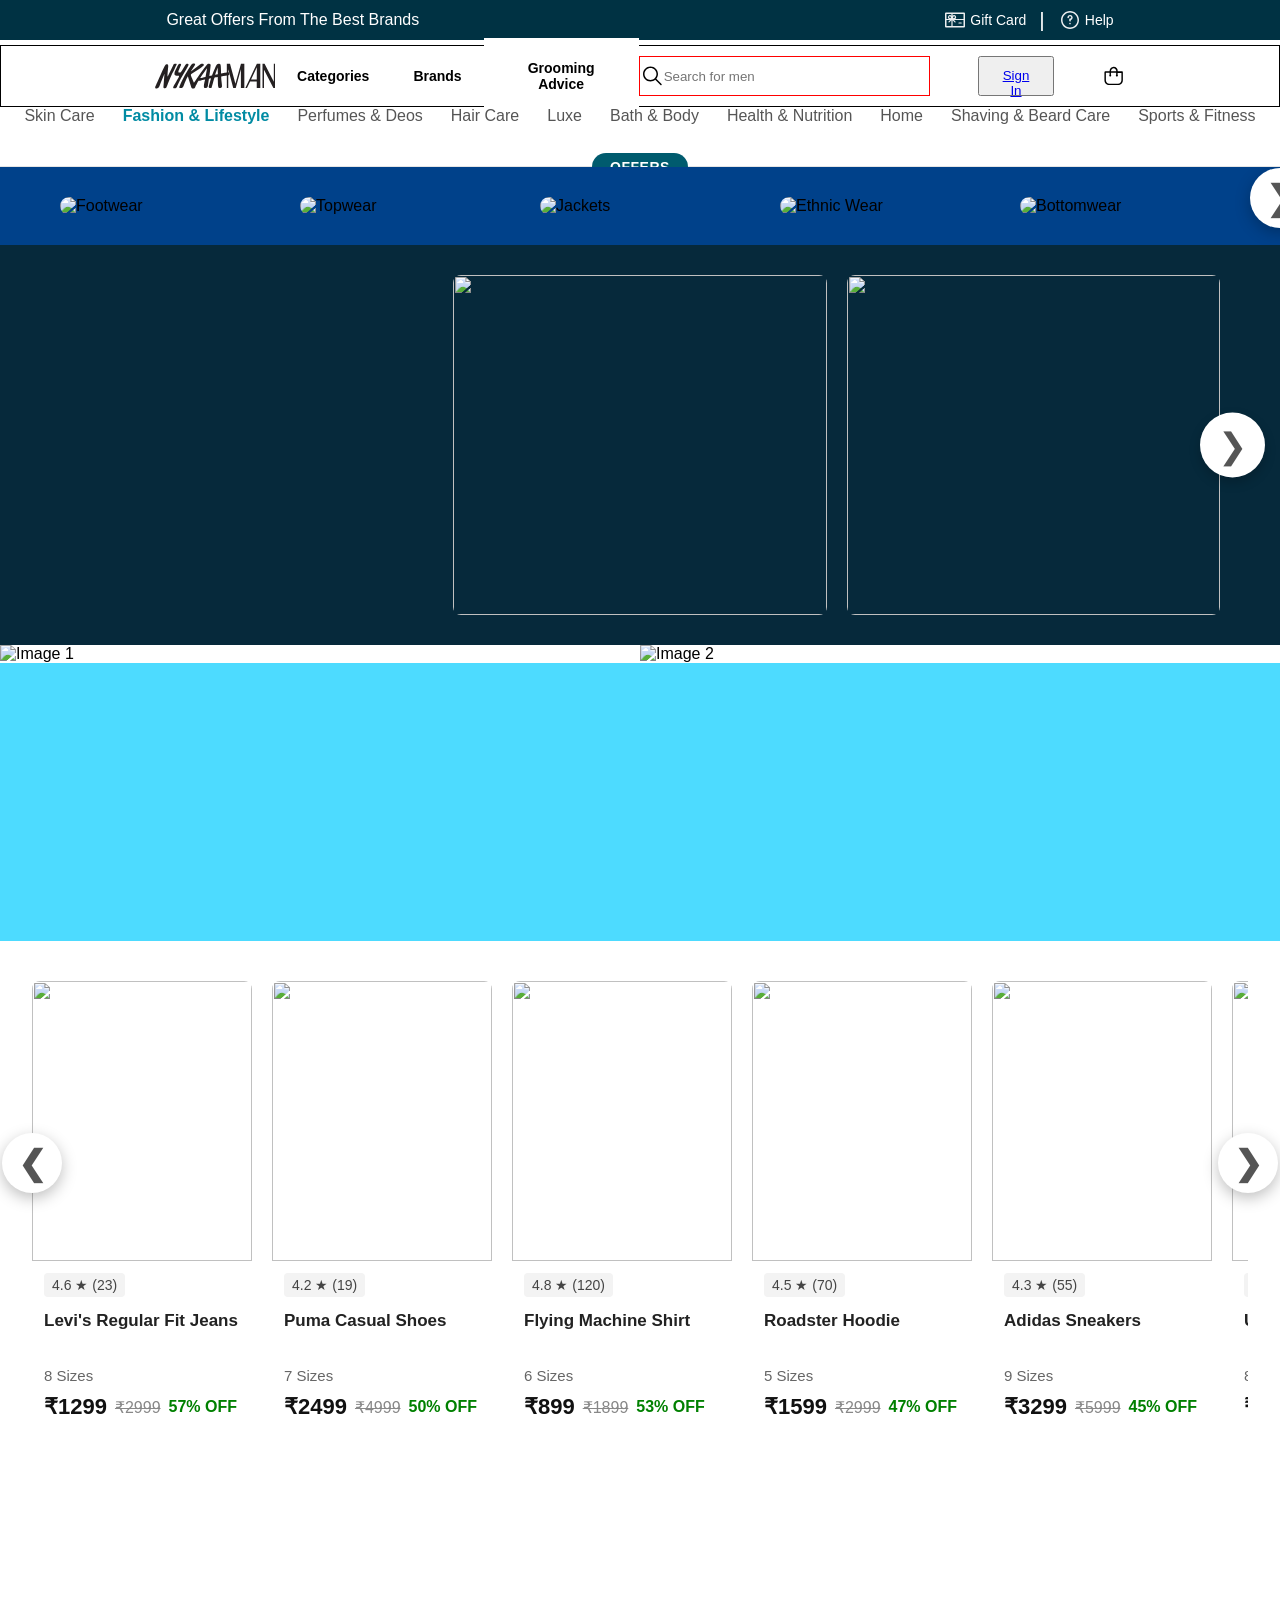
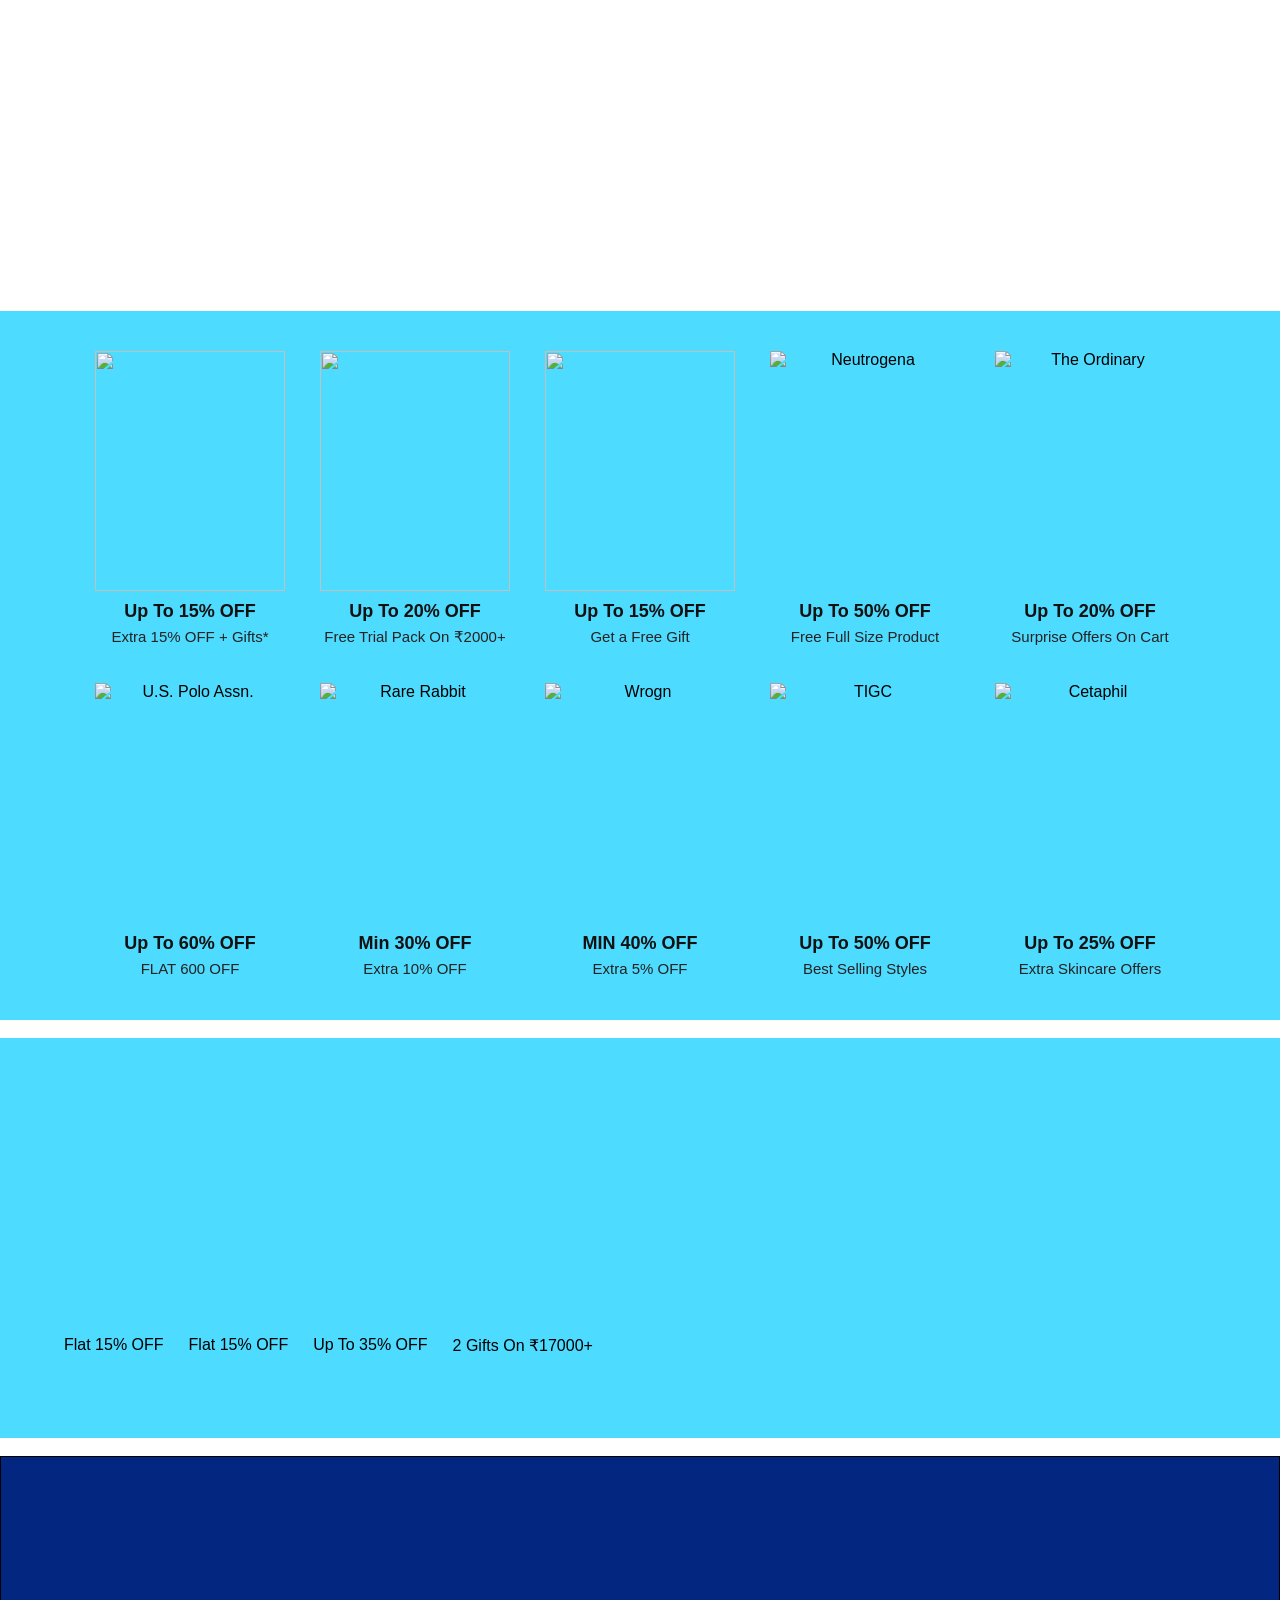
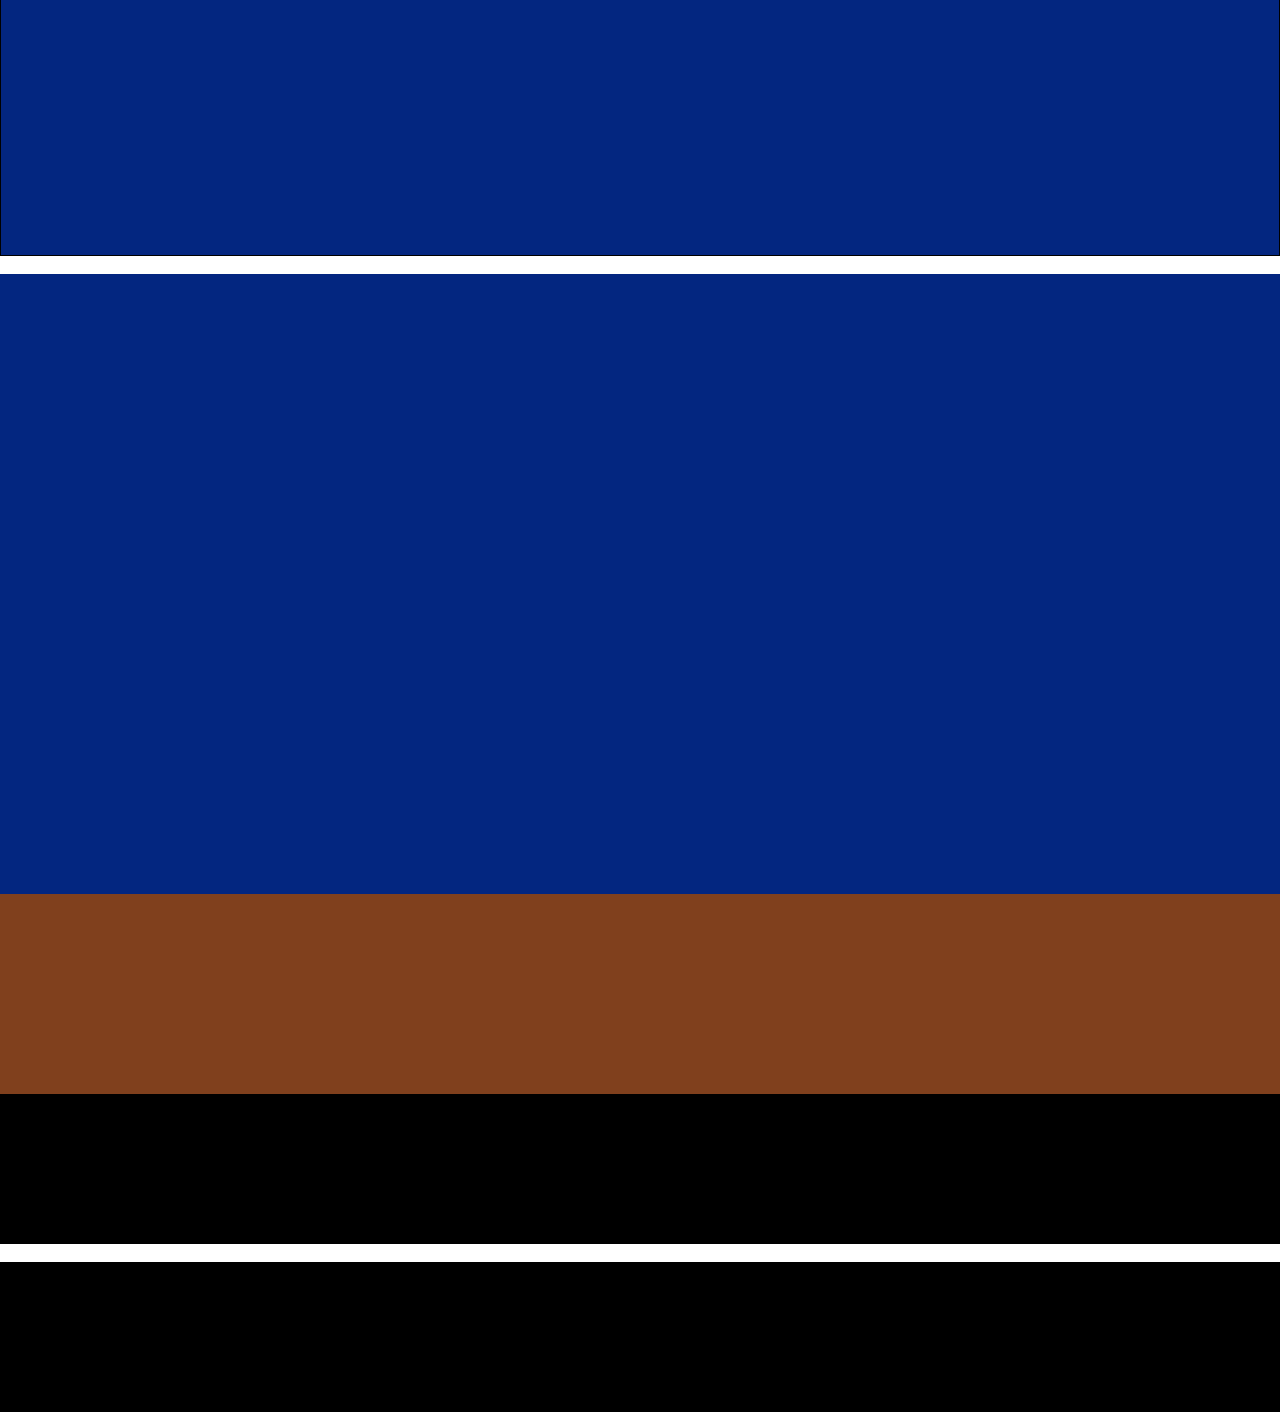
==== Major_Project/index.html @ 323ff282 "22_07_2026 major project1 update" ====
<!DOCTYPE html>
<html lang="en">

<head>
    <meta charset="UTF-8">
    <meta name="viewport" content="width=device-width, initial-scale=1.0">
    <title>Nykaa Man</title>
    <link rel="stylesheet" href="style.css">
    <link rel="stylesheet" href="https://cdnjs.cloudflare.com/ajax/libs/font-awesome/6.7.2/css/all.min.css">
</head>

<body>
    <div class="unav">
        <div id="unavd1">
            Great Offers From The Best Brands
        </div>
        <div id="unavd2">
            <div id="unavd21">
                <svg width="24" height="24" viewBox="0 0 24 24" fill="none" xmlns="http://www.w3.org/2000/svg">
                    <title>giftcard icon</title>
                    <g opacity=".92" fill="currentColor">
                        <path d="M16 15.6h2.2a.6.6 0 000-1.2H16a.6.6 0 000 1.2z"></path>
                        <path
                            d="M21 4.5H3a1 1 0 00-1 1v13a1 1 0 001 1h18a1 1 0 001-1v-13a1 1 0 00-1-1zM3.5 6h4.9v1.66a2.12 2.12 0 00-.69-.47 1.9 1.9 0 00-.39-.11 1.75 1.75 0 00-.4 0c-.258 0-.513.05-.75.15a2.12 2.12 0 00-.69.47 2.23 2.23 0 000 3c.078.077.166.144.26.2H3.5V6zM8 10.32a4.709 4.709 0 01-1.7-.45 1 1 0 010-1.38.86.86 0 01.61-.25.85.85 0 01.61.25A4.47 4.47 0 018 10.32zM8.4 18H3.5v-5.9H7l-1.42 1.38a.59.59 0 000 .85.6.6 0 00.84 0l2-2L8.4 18zm12.1 0H9.6v-5.65l2 2a.6.6 0 00.974-.656.59.59 0 00-.134-.194l-1.39-1.4h9.45V18zM10 10.32a5.16 5.16 0 01.46-1.83.85.85 0 01.61-.25.86.86 0 01.61.25 1 1 0 010 1.37 4.42 4.42 0 01-1.68.46zm10.48.58h-8.15a1.45 1.45 0 00.23-.19 2 2 0 00.26-.33 2.22 2.22 0 000-2.38 1.64 1.64 0 00-.26-.33 1.579 1.579 0 00-.32-.27 1.9 1.9 0 00-.37-.2 2.13 2.13 0 00-1.57 0 2.23 2.23 0 00-.69.47V6H20.5l-.02 4.9z">
                        </path>
                    </g>
                </svg>
                <p>Gift Card</p>
            </div>
            <p id="unavd21icon">|</p>
            <div id="unavd21"><svg width="24" height="24" viewBox="0 0 24 24" fill="none"
                    xmlns="http://www.w3.org/2000/svg">
                    <title>help icon</title>
                    <g opacity=".92" fill="currentColor">
                        <path
                            d="M12 4.5c4.1 0 7.5 3.4 7.5 7.5s-3.4 7.5-7.5 7.5-7.5-3.4-7.5-7.5S7.9 4.5 12 4.5zM12 3c-5 0-9 4-9 9s4 9 9 9 9-4 9-9-4-9-9-9z">
                        </path>
                        <path
                            d="M12 16.4a.8.8 0 100-1.6.8.8 0 000 1.6zM12 13.6c-.4 0-.7-.3-.8-.8v-1.4c0-.4.3-.8.8-.8.6 0 1.2-.5 1.2-1.1 0-.6-.5-1.2-1.1-1.2-.6 0-1.2.5-1.2 1.1 0 .4-.3.8-.8.8s-.7-.2-.7-.7c0-1.5 1.2-2.6 2.7-2.6 1.5 0 2.6 1.2 2.6 2.7 0 1.2-.8 2.2-1.9 2.5v.8c-.1.4-.4.7-.8.7z">
                        </path>
                    </g>
                </svg>
                <p>Help</p>
            </div>
        </div>
    </div>


    <nav class="navbar">
        <div class="navbar1">
            <svg width="126" height="26" viewBox="0 0 126 26" fill="none" xmlns="http://www.w3.org/2000/svg" role="img">
                <title>Nykaa Man Logo</title>
                <path
                    d="M124.313 0.146484V18.9293L114.639 0.146484L112.48 0.151815V25.587H114.025V6.39912L123.861 25.5906L125.833 25.5941V0.150036H124.313V0.146484Z"
                    fill="#242021"></path>
                <path
                    d="M89.9408 0.150391L84.1291 20.9836L78.4646 0.271213L78.4317 0.150391H75.1406V25.5874H76.6416V6.04055L81.8422 25.4665L81.8751 25.5874H84.4632L89.8681 5.96059V25.5874H93.4604V0.150391H89.9391H89.9408Z"
                    fill="#242021"></path>
                <path
                    d="M106.577 0.150391L94.5645 25.6087H96.2403L99.5054 18.7839H106.453L106.434 25.6087H110.163V0.150391H106.577ZM106.543 3.85862L106.482 16.5487H100.499L106.539 3.85862H106.541H106.543Z"
                    fill="#242021"></path>
                <path
                    d="M34.48 2.9206C34.8089 2.28983 35.5655 1.02651 34.6323 0.552103C34.0853 0.274918 33.3443 0.104344 32.7782 0.40285C32.3038 0.653382 31.9559 1.158 31.7239 1.62175L28.1316 7.42307C27.5517 8.24929 26.9994 9.28874 25.8066 9.42378C25.0189 9.51262 24.4458 9.17146 24.4597 8.44829C24.4735 7.71624 24.8908 6.72122 25.2145 6.09045C26.1494 4.26921 26.2671 3.64733 27.1742 1.83497C28.0398 0.104344 25.1972 -0.29189 24.4909 0.960769C23.9853 1.85629 23.0193 3.54072 22.7943 4.10752C22.3892 5.13453 19.3786 10.0528 20.6874 12.0019C22.3701 14.2016 26.8297 10.7368 24.5428 14.7365C22.7042 17.9507 21.5478 19.7862 19.9395 22.7641C19.5915 23.4074 19.1552 24.0435 19.0375 24.7879C18.8696 25.8505 20.2961 25.8434 20.9072 25.7972C22.0031 25.7137 22.5138 25.2002 22.9553 24.1785C23.1838 23.649 23.5075 22.988 23.7412 22.4639C25.8585 17.7304 28.1039 13.6277 30.8877 9.04353C32.1982 6.88647 33.3841 5.01548 34.48 2.91883M22.5363 1.34634C23.369 -0.302548 20.6666 0.164757 20.6666 0.164757C19.6867 0.164757 19.2522 1.37121 19.0531 1.72125L16.1152 7.65406C15.5578 8.62776 13.7435 12.8264 13.1289 13.761C13.0856 12.8175 13.141 10.9234 13.1704 10.4721C13.2899 8.68106 13.4111 7.33068 13.5911 5.68179C13.7296 4.40958 13.9927 2.97569 13.7348 1.70526C13.5755 0.912796 13.321 0.854162 12.2148 0.735115C11.0653 0.610737 10.2689 2.33959 9.8863 3.14626C8.4719 6.13665 6.89648 9.06841 5.64135 12.1281C5.27606 13.0183 4.81383 13.9102 4.44162 14.7987C3.99496 15.863 3.56735 16.922 3.07915 17.9685C2.56152 19.0772 0.935902 22.6824 0.475398 23.8143C-0.0266556 25.0527 -0.132259 26.0513 1.88807 25.998C2.19969 25.9909 2.91122 26.0744 3.78029 25.1078C4.45893 24.3526 4.59743 23.6454 5.006 22.5989C6.45329 18.8871 7.46259 16.4156 9.04146 12.7464C9.19901 12.3804 9.55044 11.3427 9.90014 10.5254C9.88283 11.6768 9.69413 13.0574 9.62142 13.9689C9.35827 17.3004 9.16611 20.5254 8.88392 23.8267C8.84583 24.2691 8.72985 24.8004 8.93413 25.2179C9.13668 25.6302 9.63008 25.7403 10.0438 25.7919C11.6573 25.9926 11.8235 25.1753 12.3256 24.0328C12.7705 23.0218 13.0458 22.1956 13.4457 21.1668C14.6852 17.9863 15.994 14.8342 17.4396 11.7479C17.8084 10.9607 18.1823 10.1754 18.5805 9.40422C19.3128 7.97921 19.9239 6.63238 20.7237 5.05457C21.3175 3.88542 21.8992 2.60966 22.5346 1.35167M65.7388 11.0336C65.7371 11.0727 65.7336 11.1118 65.7319 11.1508C64.6638 11.3605 63.6614 11.5595 62.8546 11.7194C63.883 9.00089 64.9529 5.66757 65.5813 3.9867C65.5363 5.22869 65.796 9.7898 65.7388 11.0318M52.869 13.9227C52.8672 13.9333 52.8603 13.944 52.8482 13.9547C50.627 14.4593 48.5202 14.9372 47.355 15.202C48.5323 13.1924 53.6826 5.87013 54.479 5.01015C54.0479 7.27382 53.3312 11.4884 52.869 13.9227ZM77.7535 10.2997C77.5769 8.395 75.0164 9.35092 73.4895 9.64054C72.9147 9.75071 71.1524 10.0919 69.1251 10.4863C69.0472 8.33991 69.0835 8.7699 69.0541 7.46394C69.0108 5.56807 68.9 4.10041 68.7962 2.4231C68.7304 1.36944 68.585 -0.0804491 66.7308 0.187851C64.5945 0.497018 64.2292 1.59332 63.6614 2.91883C62.176 6.3783 62.2158 6.39429 60.5244 10.2376C60.398 10.5272 59.7696 12.0854 59.6692 12.384C59.5965 12.4053 59.4649 12.4408 59.2987 12.487C58.6114 12.6434 57.77 12.8353 56.849 13.0432L56.8629 12.9508C57.0758 11.1899 57.3476 9.43621 57.5883 7.67893C57.8064 6.07624 58.0349 3.47142 58.2219 1.86517C58.421 0.141654 56.4751 0.186078 56.4751 0.186078C55.2892 0.113228 54.827 0.473921 54.0826 1.46716C52.7928 3.18713 51.2399 5.04391 49.8636 6.93622C47.3741 10.3584 45.5338 12.9454 43.2711 16.3747C42.615 17.3697 41.6039 18.8925 40.7349 20.0669C40.1532 18.8729 39.6529 17.5669 39.1647 16.3729C38.4652 14.6601 37.9441 13.5958 37.5996 12.455C37.2967 11.4529 37.6602 11.3161 38.3856 10.7528C40.4683 9.13593 42.8123 8.02363 44.9383 6.46892C46.4427 5.36906 48.257 4.15372 49.732 3.00767C49.732 3.00767 50.5942 2.48706 51.0564 1.83319C51.6467 1.00164 49.9882 0.152318 49.9882 0.152318C49.0568 0.00128791 48.5253 0.218058 47.8761 0.521894C47.2027 0.838168 46.3388 1.53824 45.7571 2.00376C44.5072 3.00411 42.9127 4.19103 41.6628 5.19316C40.1341 6.41917 39.1006 7.16898 37.4282 8.19066L41.6853 1.65018C43.0755 -0.19061 39.3949 -0.711218 37.9805 1.22907C36.6682 2.97036 35.7905 4.49664 34.7552 6.07446C32.2848 9.84488 30.2679 13.7947 28.2424 17.9454C27.472 19.5232 26.7241 21.1828 26.0161 22.8157C25.6733 23.6064 24.6899 25.4365 26.0541 25.6106C28.9539 25.982 29.4283 24.5712 30.0827 22.8779C31.163 20.0794 31.5144 19.5605 32.2017 17.8175C32.8647 16.1366 33.353 15.1647 34.1078 13.7255C34.1216 13.7006 34.3467 13.3452 34.3432 13.3417C34.4834 13.6331 35.3629 16.6625 35.4858 17.0001C36.0831 18.6401 37.1495 22.455 37.7468 24.1892C38.1779 25.6266 38.3077 26.0406 40.1895 25.9909C41.1296 25.966 41.5364 25.6017 42.1527 24.3899C42.7691 23.1781 45.4628 18.0609 45.4628 18.0609C46.2626 17.917 47.4208 17.7109 48.1705 17.5812C48.3124 17.5563 48.6084 17.4994 49.0205 17.4177C49.2992 17.3786 49.5433 17.3324 49.7251 17.2791C49.7355 17.2755 49.7459 17.2738 49.7562 17.2702C50.492 17.1227 51.4251 16.9326 52.4604 16.7212C52.2769 17.6647 51.6987 19.7524 51.5965 20.2802C51.5965 20.2802 50.3552 25.241 51.967 25.4898C52.9746 25.6444 53.4905 25.4703 53.4905 25.4703C55.3758 25.2393 55.3966 22.6451 55.3966 22.6451L56.4128 15.9163C57.1555 15.7652 57.8947 15.6142 58.6028 15.4721L56.3903 23.1373C56.0735 24.2247 55.8415 25.6142 57.7302 25.6124C59.2745 25.6941 59.3749 24.6955 59.3749 24.6955C59.4147 24.5427 60.6335 20.4969 60.9399 19.0453C61.1355 18.1106 61.8557 15.7244 62.1518 14.7578C62.9602 14.5979 63.5627 14.4824 63.8484 14.4344C64.1842 14.3775 64.8421 14.2656 65.6852 14.1199C65.6765 15.0065 65.6834 16.2521 65.6956 16.4244C65.8808 19.1341 65.6834 21.9628 66.2253 24.6334C66.3119 25.0598 66.4833 25.6106 67.0096 25.6106C67.6536 25.6106 67.8405 25.5484 68.5123 25.4916C70.4512 25.3263 70.0998 23.299 69.9803 22.0268C69.847 20.6124 69.712 19.4291 69.5198 18.0236C69.3623 16.8687 69.2636 15.3601 69.2428 13.5389C69.2428 13.5282 69.2428 13.5193 69.2411 13.5087C72.4196 12.9596 75.8561 12.3626 76.3651 12.2756C77.2584 12.121 77.9301 12.2009 77.7518 10.2962"
                    fill="#242021"></path>
            </svg>
            <button>Categories</button>
            <button>Brands</button>
            <button>Grooming Advice</button>
        </div>
        <div class="navbar2">
            <div class="navbar21">
                <div><svg width="24" height="24" viewBox="0 0 24 24" fill="none" xmlns="http://www.w3.org/2000/svg">
                        <path
                            d="M21.54 19.97L16.3 14.73C17.36 13.44 17.99 11.79 17.99 9.99C17.99 5.85 14.64 2.5 10.5 2.5C6.35 2.5 3 5.85 3 9.99C3 14.13 6.35 17.48 10.49 17.48C12.29 17.48 13.94 16.84 15.23 15.79L20.47 21.03C20.62 21.18 20.81 21.25 21 21.25C21.19 21.25 21.38 21.18 21.53 21.03C21.83 20.74 21.83 20.26 21.54 19.97ZM10.49 15.98C7.19 15.98 4.5 13.29 4.5 9.99C4.5 6.69 7.19 4 10.49 4C13.79 4 16.48 6.69 16.48 9.99C16.48 13.3 13.8 15.98 10.49 15.98Z"
                            fill="black"></path>
                    </svg>
                    <input type="text" name="" id="" placeholder="Search for men">
                </div>
            </div>

            <button type="button">
                <a href="./login/signup.html">Sign In</a>
            </button>
            <svg width="24" height="24" viewBox="0 0 24 24" fill="none" xmlns="http://www.w3.org/2000/svg">
                <path
                    d="M20.5 7.2H16.2V6.9C16.3 4.5 14.4 2.5 12 2.5C9.6 2.6 7.8 4.5 7.8 6.9V7.2H3.5C2.9 7.2 2.5 7.6 2.5 8.2V16.4C2.5 19.2 4.7 21.4 7.5 21.4H16.5C19.3 21.4 21.5 19.2 21.5 16.4V8.2C21.5 7.7 21.1 7.2 20.5 7.2ZM9.3 6.9C9.3 5.4 10.5 4.1 12 4C13.5 4.1 14.7 5.4 14.7 6.9V7.2H9.3V6.9ZM20 16.5C20 18.4 18.4 20 16.5 20H7.5C5.6 20 4 18.4 4 16.5V8.7H7.8V10.7C7.6 10.9 7.5 11.2 7.5 11.4C7.5 12 8 12.4 8.5 12.4C9 12.4 9.5 11.9 9.5 11.4C9.5 11.1 9.4 10.9 9.2 10.7V8.7H14.6V10.6C14.4 10.8 14.3 11.1 14.3 11.4C14.3 12 14.7 12.5 15.3 12.5C15.9 12.5 16.4 12.1 16.4 11.5C16.4 11.2 16.3 11 16.1 10.8V8.8H20V16.5Z"
                    fill="black"></path>
            </svg>
        </div>
    </nav>


    <div class="lowerdiv">
        <a href="#">Skin Care</a>
        <a href="#" class="active">Fashion & Lifestyle</a>
        <a href="#">Perfumes & Deos</a>
        <a href="#">Hair Care</a>
        <a href="#">Luxe</a>
        <a href="#">Bath & Body</a>
        <a href="#">Health & Nutrition</a>
        <a href="#">Home</a>
        <a href="#">Shaving & Beard Care</a>
        <a href="#">Sports & Fitness</a>

        <a href="#" class="offers">OFFERS</a>
    </div>




    <section class="category-section">

            <button class="arrow left">&#10094;</button>

            <div class="category-container">

                <div class="category-track">

                    <div class="category-card">
                        <img src="https://images-static.nykaa.com/uploads/23520ba4-276f-41f5-8a5b-894e8e4f0638.jpg?tr=cm-pad_resize,w-225"
                            alt="Footwear">
                    </div>

                    <div class="category-card">
                        <img src="https://images-static.nykaa.com/uploads/93320b60-4c6e-4ace-a1f4-b5d8d531e18e.jpg?tr=cm-pad_resize,w-225"
                            alt="Topwear">
                    </div>

                    <div class="category-card">
                        <img src="https://images-static.nykaa.com/uploads/0a8d678e-0b47-4432-aa35-ad6d20f16eca.jpg?tr=cm-pad_resize,w-225"
                            alt="Jackets">
                    </div>

                    <div class="category-card">
                        <img src="https://images-static.nykaa.com/uploads/36ddf530-6872-4551-8030-fcdd52f30d99.jpg?tr=cm-pad_resize,w-225"
                            alt="Ethnic Wear">
                    </div>

                    <div class="category-card">
                        <img src="https://images-static.nykaa.com/uploads/93320b60-4c6e-4ace-a1f4-b5d8d531e18e.jpg?tr=cm-pad_resize,w-225"
                            alt="Bottomwear">
                    </div>

                    <div class="category-card">
                        <img src="https://images-static.nykaa.com/uploads/b7e18d6f-0d09-4857-81ff-b5b7b64a30cf.jpg?tr=cm-pad_resize,w-225"
                            alt="Footlocker">
                    </div>

                    <div class="category-card">
                        <img src="https://images-static.nykaa.com/uploads/f8433682-5325-4909-b1c7-f9af29d9cad6.jpg?tr=cm-pad_resize,w-225"
                            alt="Home">
                    </div>

                    <div class="category-card">
                        <img src="https://images-static.nykaa.com/uploads/27d22d46-cbbb-4210-909c-d689339419c2.jpg?tr=cm-pad_resize,w-225"
                            alt="Innerwear">
                    </div>

                    <div class="category-card">
                        <img src="https://images-static.nykaa.com/uploads/e3827d2b-af16-4637-b198-69c65e7f4300.jpg?tr=cm-pad_resize,w-225"
                            alt="Accessories">
                    </div>


                    <div class="category-card">
                        <img src="https://images-static.nykaa.com/uploads/e9288d78-95cc-4d8d-be4a-056461460cb9.jpg?tr=cm-pad_resize,w-225"
                            alt="Category 1">
                    </div>

                    <div class="category-card">
                        <img src="https://images-static.nykaa.com/uploads/0f07d938-a543-4919-bc0d-34dbfdead1f3.jpg?tr=cm-pad_resize,w-225"
                            alt="Category 2">
                    </div>

                    <div class="category-card">
                        <img src="https://images-static.nykaa.com/uploads/198cedf9-cf4b-4c10-adc5-36fa1e17439d.jpg?tr=cm-pad_resize,w-225"
                            alt="Category 3">
                    </div>

                    <div class="category-card">
                        <img src="https://images-static.nykaa.com/uploads/f5ed5c0d-7180-42d1-9c63-f04e2518f21c.jpg?tr=cm-pad_resize,w-225"
                            alt="Category 4">
                    </div>

                    <div class="category-card">
                        <img src="https://images-static.nykaa.com/uploads/650e44b3-de4d-475b-aacc-c34f975e7318.jpg?tr=cm-pad_resize,w-225"
                            alt="Category 5">
                    </div>

                    <div class="category-card">
                        <img src="https://images-static.nykaa.com/uploads/84d4f20e-a445-4341-b621-84cc45ee04e9.jpg?tr=cm-pad_resize,w-225"
                            alt="Category 6">
                    </div>

                    <div class="category-card">
                        <img src="https://images-static.nykaa.com/uploads/a9d6bd1b-a7b5-4a18-94fb-01f01a615d0d.jpg?tr=cm-pad_resize,w-225"
                            alt="Category 7">
                    </div>

                    <div class="category-card">
                        <img src="https://images-static.nykaa.com/uploads/21d7abe9-c1ee-4de1-ad1b-6933c550ff39.jpg?tr=cm-pad_resize,w-225"
                            alt="Category 8">
                    </div>

                    <div class="category-card">
                        <img src="https://images-static.nykaa.com/uploads/18ac497d-1e16-48b5-b32f-8dcbcff300c0.jpg?tr=cm-pad_resize,w-225"
                            alt="Category 9">
                    </div>

                </div>

            </div>

            <button class="arrow right">&#10095;</button>

        </section>


    <section class="hero-section">

        <button class="hero-arrow hero-left">&#10094;</button>

        <div class="hero-container">

            <div class="hero-track">

                <div class="hero-card" autoplay muted loop playsinline>
                    <video
                        src="https://display-network-vds-media.nykaa.com/857dec03-c0c7-403f-8c36-1610546f9db9"></video>
                </div>

                <div class="hero-card">
                    <img src="https://images-static.nykaa.com/uploads/04e8a357-c0ef-4e0b-be9c-4a41f5750c63.jpg?tr=cm-pad_resize,w-900"
                        alt="">
                </div>

                <div class="hero-card">
                    <img src="https://images-static.nykaa.com/uploads/0ee9f171-8960-42d9-b8e3-830a9e64043a.jpg?tr=cm-pad_resize,w-900"
                        alt="">
                </div>

                <div class="hero-card">
                    <img src="https://images-static.nykaa.com/uploads/aa17b977-7b6f-49ac-a0db-5edd8e68c303.jpg?tr=cm-pad_resize,w-900"
                        alt="">
                </div>

                <div class="hero-card">
                    <img src="https://images-static.nykaa.com/uploads/1264ab52-2a18-4bb7-bfaf-e3a3bb628905.jpg?tr=cm-pad_resize,w-900"
                        alt="">
                </div>

                <div class="hero-card">
                    <img src="https://images-static.nykaa.com/uploads/1264ab52-2a18-4bb7-bfaf-e3a3bb628905.jpg?tr=cm-pad_resize,w-900"
                        alt="">
                </div>

                <div class="hero-card">
                    <img src="https://images-static.nykaa.com/uploads/bc74c2dc-c8a2-4a40-af17-398f068cd937.jpg?tr=cm-pad_resize,w-900"
                        alt="">
                </div>

                <div class="hero-card">
                    <img src="https://images-static.nykaa.com/uploads/e6994c6f-b7b7-4df1-83fd-55e704bb74c5.jpg?tr=cm-pad_resize,w-900"
                        alt="">
                </div>

            </div>

        </div>

        <button class="hero-arrow hero-right">&#10095;</button>

    </section>

    <section class="sec5">
        <div class="sec5-item">
            <img src="https://images-static.nykaa.com/uploads/21dffc02-a561-4f1a-b856-5bdf477d3e42.jpg?tr=cm-pad_resize,w-900"
                alt="Image 1">
        </div>
        <div class="sec5-item">
            <img src="https://images-static.nykaa.com/uploads/851e5056-e31a-4ed4-9ada-db948846f540.jpg?tr=cm-pad_resize,w-900"
                alt="Image 2">
        </div>
    </section>


    <div class="sec6strt">
        <img src="https://images-static.nykaa.com/uploads/405ae732-6490-4511-bf71-7056045486fc.jpg?tr=cm-pad_resize,w-1800"
            alt="">

        <img src="https://images-static.nykaa.com/uploads/ec94b84a-cd20-4ba0-b1fb-6a9a80446d49.gif" alt="">

        <img src="https://images-static.nykaa.com/uploads/35a5553f-e68b-4f24-b6ba-0eccb0d429b0.jpg?tr=cm-pad_resize,w-1800"
            alt="">


        <div class="sec9">
            <img src="https://images-static.nykaa.com/uploads/4292960b-0c0d-4acd-a0ff-f9dfe48b2cf6.gif" alt="">
            <img src="https://images-static.nykaa.com/uploads/4292960b-0c0d-4acd-a0ff-f9dfe48b2cf6.gif" alt="">
            <img src="https://images-static.nykaa.com/uploads/79092c4f-6476-4168-9ada-c19c013cfcec.gif" alt="">
            <img src="https://images-static.nykaa.com/uploads/58450252-99f7-4919-83a3-976fc52c7e3d.gif" alt="">
            <img src="https://images-static.nykaa.com/uploads/35680e8a-80d2-43f2-beae-4c87293a488b.gif" alt="">
            <img src="https://images-static.nykaa.com/uploads/35680e8a-80d2-43f2-beae-4c87293a488b.gif" alt="">

        </div>
        <img src="https://images-static.nykaa.com/uploads/812dcb08-d880-4cb6-8730-1db10949414c.jpg?tr=cm-pad_resize,w-1800"
            alt="">
    </div>



    <div class="slider">


        <div class="slider-container">

            <button class="arrow left">&#10094;</button>

            <div class="slider-track">

                <!-- Card 1 -->
                <div class="card">
                    <img src="https://picsum.photos/220/280?random=1">
                    <div class="rating">4.6 ★ (23)</div>
                    <h3>Levi's Regular Fit Jeans</h3>
                    <p>8 Sizes</p>
                    <div class="price">
                        <span class="new">₹1299</span>
                        <span class="old">₹2999</span>
                        <span class="off">57% OFF</span>
                    </div>
                </div>

                <!-- Card 2 -->
                <div class="card">
                    <img src="https://picsum.photos/220/280?random=2">
                    <div class="rating">4.2 ★ (19)</div>
                    <h3>Puma Casual Shoes</h3>
                    <p>7 Sizes</p>
                    <div class="price">
                        <span class="new">₹2499</span>
                        <span class="old">₹4999</span>
                        <span class="off">50% OFF</span>
                    </div>
                </div>

                <!-- Card 3 -->
                <div class="card">
                    <img src="https://picsum.photos/220/280?random=3">
                    <div class="rating">4.8 ★ (120)</div>
                    <h3>Flying Machine Shirt</h3>
                    <p>6 Sizes</p>
                    <div class="price">
                        <span class="new">₹899</span>
                        <span class="old">₹1899</span>
                        <span class="off">53% OFF</span>
                    </div>
                </div>

                <!-- Card 4 -->
                <div class="card">
                    <img src="https://picsum.photos/220/280?random=4">
                    <div class="rating">4.5 ★ (70)</div>
                    <h3>Roadster Hoodie</h3>
                    <p>5 Sizes</p>
                    <div class="price">
                        <span class="new">₹1599</span>
                        <span class="old">₹2999</span>
                        <span class="off">47% OFF</span>
                    </div>
                </div>

                <!-- Card 5 -->
                <div class="card">
                    <img src="https://picsum.photos/220/280?random=5">
                    <div class="rating">4.3 ★ (55)</div>
                    <h3>Adidas Sneakers</h3>
                    <p>9 Sizes</p>
                    <div class="price">
                        <span class="new">₹3299</span>
                        <span class="old">₹5999</span>
                        <span class="off">45% OFF</span>
                    </div>
                </div>

                <!-- Card 6 -->
                <div class="card">
                    <img src="https://picsum.photos/220/280?random=6">
                    <div class="rating">4.7 ★ (210)</div>
                    <h3>US Polo T-Shirt</h3>
                    <p>8 Sizes</p>
                    <div class="price">
                        <span class="new">₹999</span>
                        <span class="old">₹1999</span>
                        <span class="off">50% OFF</span>
                    </div>
                </div>
            </div>

        </div>

        <button class="arrow right">&#10095;</button>

    </div>

    <div class="sec11">
        <img src="https://images-static.nykaa.com/uploads/32860804-3bf1-4bac-8128-af202ea9f76c.jpg?tr=cm-pad_resize,w-1800"
            alt="">
    </div>


    <div class="sec12">
        <div class="sec121">
            <img src="https://images-static.nykaa.com/uploads/554a0c09-b28a-4e34-bb52-523fd7f99fe1.jpg?tr=cm-pad_resize,w-450"
                alt="">
            <img src="https://images-static.nykaa.com/uploads/3fd36ebd-c417-4c15-a6e8-e83f2090d72b.jpg?tr=cm-pad_resize,w-450"
                alt="">
            <img src="https://images-static.nykaa.com/uploads/fec8ca50-6edc-4824-a4fc-4ebed8f44457.jpg?tr=cm-pad_resize,w-450"
                alt="">
        </div>
    </div>


    <img class="victoryvault"
        src="https://images-static.nykaa.com/uploads/25037ef5-4e64-4723-854c-f28d7b001d52.jpg?tr=cm-pad_resize,w-1800"
        alt="">

    <div class="sec13">


        <div class="sec131">

            <div class="sec1311">
                <img src="https://images-static.nykaa.com/uploads/ca117bdb-0562-4f1d-a6a9-daee52ae7d58.png?tr=cm-pad_resize,w-225"
                    alt="">
                <p class="offer">Up To 15% OFF</p>
                <p class="desc">Extra 15% OFF + Gifts*</p>
            </div>

            <div class="sec1311">
                <img src="https://images-static.nykaa.com/uploads/3da67e1e-ff22-4e42-a234-46deabf5a777.png?tr=cm-pad_resize,w-225"
                    alt="">
                <p class="offer">Up To 20% OFF</p>
                <p class="desc">Free Trial Pack On ₹2000+</p>
            </div>

            <div class="sec1311">
                <img src="https://images-static.nykaa.com/uploads/b374f151-d25c-42d2-90e3-cf6563b38c27.png?tr=cm-pad_resize,w-225"
                    alt="">
                <p class="offer">Up To 15% OFF</p>
                <p class="desc">Get a Free Gift</p>
            </div>

            <!-- Card 4 -->
            <div class="sec1311">
                <img src="https://images-static.nykaa.com/uploads/ec5e1f42-8937-4e61-a96f-25409d09ba5e.png?tr=cm-pad_resize,w-225"
                    alt="Neutrogena">
                <p class="offer">Up To 50% OFF</p>
                <p class="desc">Free Full Size Product</p>
            </div>

            <!-- Card 5 -->
            <div class="sec1311">
                <img src="https://images-static.nykaa.com/uploads/ab438929-d699-43ab-8031-45b1a948e285.png?tr=cm-pad_resize,w-225"
                    alt="The Ordinary">
                <p class="offer">Up To 20% OFF</p>
                <p class="desc">Surprise Offers On Cart</p>
            </div>

            <!-- Card 6 -->
            <div class="sec1311">
                <img src="https://images-static.nykaa.com/uploads/b4be956e-1d50-4db5-9143-1ce94be900f4.png?tr=cm-pad_resize,w-225"
                    alt="U.S. Polo Assn.">
                <p class="offer">Up To 60% OFF</p>
                <p class="desc">FLAT 600 OFF</p>
            </div>

            <!-- Card 7 -->
            <div class="sec1311">
                <img src="https://images-static.nykaa.com/uploads/75c42acd-6415-4168-8a06-3d4a1fa702f8.png?tr=cm-pad_resize,w-225"
                    alt="Rare Rabbit">
                <p class="offer">Min 30% OFF</p>
                <p class="desc">Extra 10% OFF</p>
            </div>

            <!-- Card 8 -->
            <div class="sec1311">
                <img src="https://images-static.nykaa.com/uploads/2d3b3e7f-b282-4934-af21-e14d39348cd3.png?tr=cm-pad_resize,w-225"
                    alt="Wrogn">
                <p class="offer">MIN 40% OFF</p>
                <p class="desc">Extra 5% OFF</p>
            </div>

            <!-- Card 9 -->
            <div class="sec1311">
                <img src="https://images-static.nykaa.com/uploads/865e6323-db58-4b23-8696-13be7fe61dd0.png?tr=cm-pad_resize,w-225"
                    alt="TIGC">
                <p class="offer">Up To 50% OFF</p>
                <p class="desc">Best Selling Styles</p>
            </div>

            <!-- Card 10 -->
            <div class="sec1311">
                <img src="https://images-static.nykaa.com/uploads/8966407d-aa62-429d-886f-4e3a373686e1.png?tr=cm-pad_resize,w-225"
                    alt="Cetaphil">
                <p class="offer">Up To 25% OFF</p>
                <p class="desc">Extra Skincare Offers</p>
            </div>


        </div>

    </div>

    <img class="sec14"
        src="https://images-static.nykaa.com/uploads/3dab09d4-a320-42e7-ae5f-b901450958e7.jpg?tr=cm-pad_resize,w-1800"
        alt="">


    <div class="sec15">
        <div class="sec151">

            <div class="sec1511">
                <img src="https://images-static.nykaa.com/uploads/9a921d40-b43b-47a0-92a4-7179becada1b.png?tr=cm-pad_resize,w-300"
                    alt="">
                <p>Flat 15% OFF</p>
            </div>

            <div class="sec1511">
                <img src="https://images-static.nykaa.com/uploads/c065f42e-fafe-4001-a75f-77371a2341f4.png?tr=cm-pad_resize,w-300"
                    alt="">
                <p>Flat 15% OFF</p>
            </div>

            <div class="sec1511">
                <img src="https://images-static.nykaa.com/uploads/786e4643-ebd7-4c4b-aa09-16fee93f4063.jpg?tr=cm-pad_resize,w-300"
                    alt="">
                <p>Up To 35% OFF</p>
            </div>

            <div class="sec1511">
                <img src="https://images-static.nykaa.com/uploads/d3c528cd-f03b-40a6-959f-eaa3083e17cc.png?tr=cm-pad_resize,w-300"
                    alt="">
                <p>2 Gifts On ₹17000+</p>
            </div>

        </div>
    </div>

    <img class="sec16"
        src="https://images-static.nykaa.com/uploads/ad8da80b-37a0-4b8c-8b1f-ae8090ac3693.jpg?tr=cm-pad_resize,w-1800"
        alt="">

    <div class="sec17">
        <div class="sec171">
            <img src="https://images-static.nykaa.com/uploads/41c341d0-5785-4994-b553-4cd0870d6f04.jpg?tr=cm-pad_resize,w-450"
                alt="">
            <img src="https://images-static.nykaa.com/uploads/41c341d0-5785-4994-b553-4cd0870d6f04.jpg?tr=cm-pad_resize,w-450"
                alt="">
            <img src="https://images-static.nykaa.com/uploads/a9671760-dfe4-4b16-ab9e-ab84915cb030.jpg?tr=cm-pad_resize,w-450"
                alt="">
            <img src="https://images-static.nykaa.com/uploads/2a2791ca-d8f9-47d5-9df4-5c8e646c5dd4.jpg?tr=cm-pad_resize,w-450"
                alt="">
        </div>
    </div>
    <img class="sec18" src="https://images-static.nykaa.com/uploads/1844163d-bb2f-469c-bbb2-3274eb726f44.gif" alt="">

    <div class="sec19">
        <div class="sec191">
            <img src="https://images-static.nykaa.com/uploads/55a73586-28ad-4c08-b2d8-82fb89e32cb0.jpg?tr=cm-pad_resize,w-450"
                alt="">
            <img src="https://images-static.nykaa.com/uploads/de413084-535c-4faa-ac9a-20cca8486031.jpg?tr=cm-pad_resize,w-450"
                alt="">
            <img src="https://images-static.nykaa.com/uploads/a753e0e1-9aa2-47c2-93af-cbad880065d2.jpg?tr=cm-pad_resize,w-450"
                alt="">
            <img src="https://images-static.nykaa.com/uploads/7967c323-a249-4943-8681-a946a7956f89.jpg?tr=cm-pad_resize,w-450"
                alt="">
        </div>
    </div>

    <div class="sec20">
        <img src="https://images-static.nykaa.com/uploads/40bbe157-4909-45b8-896a-9558c05cd37d.jpg?tr=cm-pad_resize,w-225" alt="">
        <img src="https://images-static.nykaa.com/uploads/9aaadebe-5940-419d-968e-cd249675863c.jpg?tr=cm-pad_resize,w-225" alt="">
        <img src="https://images-static.nykaa.com/uploads/10dd1168-fe65-44d0-99be-2b7a592dd401.jpg?tr=cm-pad_resize,w-225" alt="">
        <img src="https://images-static.nykaa.com/uploads/1dd7ab21-00a8-4848-bcb5-8a5c0e00665b.jpg?tr=cm-pad_resize,w-225" alt="">
        <img src="https://images-static.nykaa.com/uploads/5fec6294-f91f-4120-9cf7-3d97c8d035eb.jpg?tr=cm-pad_resize,w-225" alt="">
        <img src="https://images-static.nykaa.com/uploads/60d7e116-8e3b-4ef5-8d5e-909030a1dd3e.jpg?tr=cm-pad_resize,w-225" alt="">
        <img src="https://images-static.nykaa.com/uploads/60d7e116-8e3b-4ef5-8d5e-909030a1dd3e.jpg?tr=cm-pad_resize,w-225" alt="">
        <img src="https://images-static.nykaa.com/uploads/11cadbd1-385e-45e0-9a33-29bba58937ba.jpg?tr=cm-pad_resize,w-225" alt="">
    </div>



    <div class="sec21">
        <img src="https://images-static.nykaa.com/uploads/26cdb149-0f41-441f-9b01-b9b7cde56a77.jpg?tr=cm-pad_resize,w-225" alt="">
        <img src="https://images-static.nykaa.com/uploads/0c298e97-518c-4886-b4cd-33f197c1c463.jpg?tr=cm-pad_resize,w-225" alt="">
        <img src="https://images-static.nykaa.com/uploads/e87f4ff3-807c-4285-a6a0-e2e1dc726d35.jpg?tr=cm-pad_resize,w-225" alt="">
        <img src="https://images-static.nykaa.com/uploads/31c0387b-f3a2-4a78-b569-21db32db464a.jpg?tr=cm-pad_resize,w-225" alt="">
        <img src="https://images-static.nykaa.com/uploads/20191a2c-4628-48c5-8d03-ab7af1bb89fe.jpg?tr=cm-pad_resize,w-225" alt="">
        <img src="https://images-static.nykaa.com/uploads/dbba1155-eda6-4f71-9b48-92f453d5971a.jpg?tr=cm-pad_resize,w-225" alt="">
        <img src="https://images-static.nykaa.com/uploads/7aeeafb8-e329-4a38-926c-314be5843b36.jpg?tr=cm-pad_resize,w-225" alt="">
        <img src="https://images-static.nykaa.com/uploads/7aeeafb8-e329-4a38-926c-314be5843b36.jpg?tr=cm-pad_resize,w-225" alt="">
        <img src="https://images-static.nykaa.com/uploads/c411d085-1abb-48fb-9da7-667978bae495.jpg?tr=cm-pad_resize,w-225" alt="">
        <img src="https://images-static.nykaa.com/uploads/c411d085-1abb-48fb-9da7-667978bae495.jpg?tr=cm-pad_resize,w-225" alt="">
    </div>

    <img class="sec22" src="https://images-static.nykaa.com/uploads/5398179e-be5c-4452-acf0-8597002c9571.jpg?tr=cm-pad_resize,w-1800" alt="">

    <div class="sec23">
        <img src="https://images-static.nykaa.com/uploads/20191a2c-4628-48c5-8d03-ab7af1bb89fe.jpg?tr=cm-pad_resize,w-225" alt="">
        <img src="https://images-static.nykaa.com/uploads/20191a2c-4628-48c5-8d03-ab7af1bb89fe.jpg?tr=cm-pad_resize,w-225" alt="">
        <img src="https://images-static.nykaa.com/uploads/20191a2c-4628-48c5-8d03-ab7af1bb89fe.jpg?tr=cm-pad_resize,w-225" alt="">
        <img src="https://images-static.nykaa.com/uploads/0c298e97-518c-4886-b4cd-33f197c1c463.jpg?tr=cm-pad_resize,w-225" alt="">
        <img src="https://images-static.nykaa.com/uploads/fd721032-dab3-4566-a361-f9644bce6220.jpg?tr=cm-pad_resize,w-225" alt="">
        <img src="https://images-static.nykaa.com/uploads/fd721032-dab3-4566-a361-f9644bce6220.jpg?tr=cm-pad_resize,w-225" alt="">
        <img src="https://images-static.nykaa.com/uploads/dbba1155-eda6-4f71-9b48-92f453d5971a.jpg?tr=cm-pad_resize,w-225" alt="">
        <img src="https://images-static.nykaa.com/uploads/dbba1155-eda6-4f71-9b48-92f453d5971a.jpg?tr=cm-pad_resize,w-225" alt="">
        <img src="https://images-static.nykaa.com/uploads/dbba1155-eda6-4f71-9b48-92f453d5971a.jpg?tr=cm-pad_resize,w-225" alt="">
    </div>
    <script src="script.js"></script>
</body>

</html>
---- Major_Project/style.css ----
* {
    box-sizing: border-box;
    margin: 0;
    padding: 0;
    font-family: sans-serif;
}

html, body {
    width: 100%;
    overflow-x: hidden; 
    margin: 0;
    padding: 0;
}

/* Unavbar section */



.unav {
    height: 40px;
    width: 100%;
    background-color: rgba(0, 50, 67, 1);
    display: flex;
    justify-content: space-between;
    padding: 0vw 13vw;
    align-items: center;
}

#unavd1 {
    color: white;
    font-size: 16px;
    font-weight: 540;
    animation: slideText 1.3s ease-in-out infinite;
}

#unavd2 {
    display: flex;
    color: white;
    gap: 13px;
    align-items: center;
}

@keyframes slideText {
    0% { opacity: 0; transform: translateY(30px); }
    20% { opacity: 1; transform: translateY(0); }
    70% { opacity: 1; transform: translateY(0); }
    100% { opacity: 0; transform: translateY(-30px); }
}

#unavd21, #unavd22 {
    display: flex;
    align-items: center;
    gap: 3px;   
    font-size: 14px;     
}

#unavd21icon { font-size: 21px; font-weight: 10; }

/* main navbar */

.navbar {
    width: 100%;
    margin-top: 5px;
    height: 62px;
    border: 1px solid black;
    display: flex;
    align-items: center;
    padding: 0vw 12vw;
    justify-content: space-between;
}

.navbar1 { display: flex; align-items: center; }

.navbar1 button {
    padding: 22px;
    border: none;
    font-weight: 600;
    font-size: 14px;
    background-color: white;
}

.navbar1 button:hover { color: rgb(66, 111, 153); }

.navbar2 {
    display: flex;
    align-items: center;
    justify-content: center;
    gap: 40px;
}

.navbar2 div { display: flex; align-items: center; height: 40px; }
.navbar2 div input { border: none; outline: none; }
.navbar2 button { height: 40px; padding: 10px 16px; margin: 8px; }
.navbar21 { border: 1px solid rgb(255, 0, 0); width: 300px; }


/* navbar lower portion  */



.lowerdiv {
    width: 100%;
    height: 60px;
    background: #fff;
    border-bottom: 1px solid #e5e5e5;
    display: flex;
    justify-content: center;
    align-items: center;
    gap: 28px;
    flex-wrap: wrap; 
}

.lowerdiv a { text-decoration: none; color: #555; font-size: 16px; font-weight: 500; white-space: nowrap; }
.lowerdiv a:hover { color: #008ba3; }
.lowerdiv .active { color: #008ba3; font-weight: 700; }
.lowerdiv .offers {
    background: #005b6e;
    color: white;
    padding: 6px 18px;
    border-radius: 20px;
    font-size: 14px;
    font-weight: bold;
    letter-spacing: 0.5px;
}


/* img category section  */


.category-section{
    width: 100%;
    background: rgb(0, 65, 138);
    padding: 30px 60px;
    position: relative;
    overflow: hidden;
}

.category-container{
    overflow: hidden;
    width: 100%;
}

.category-track{
    display: flex;
    gap: 20px;
    transition: transform 0.5s ease;
}

.category-card{
    flex: 0 0 auto;
    width: 220px;
}

.category-card img{
    width: 100%;
    display: block;
    border-radius: 10px;
    cursor: pointer;
}

.arrow{
    position: absolute;
    top: 50%;
    transform: translateY(-50%);
    width: 55px;
    height: 55px;
    border: none;
    border-radius: 50%;
    background: #fff;
    color: #555;
    font-size: 28px;
    font-weight: bold;
    cursor: pointer;
    z-index: 100;
    box-shadow: 0 4px 12px rgba(0,0,0,0.2);
}

.arrow:hover{
    background: #f5f5f5;
}

.arrow-left{
    left: 10px;
    display: none; /* JS se show/hide karna */
}

.arrow-right{
    right: 10px;
}




/* 
Hero banner section */




.hero-section {
    width: 100%;
    padding: 30px 60px;
    background: #06293b;
    position: relative;
}

.hero-container { overflow: hidden; }
.hero-track { display: flex; gap: 20px; transition: 0.5s ease; }
.hero-card { flex: 0 0 calc((100% - 40px) / 3); }
.hero-card img, .hero-card video { width: 100%; height: 340px; object-fit: cover; border-radius: 8px; display: block; }

.hero-arrow {
    position: absolute;
    top: 50%;
    transform: translateY(-50%);
    width: 65px;
    height: 65px;
    border: none;
    border-radius: 50%;
    background: #fff;
    cursor: pointer;
    font-size: 35px;
    color: #555;
    box-shadow: 0 5px 12px rgba(0,0,0,.2);
    z-index: 10;
}
.hero-arrow:hover { background: #f4f4f4; }
.hero-left { left: 15px; display: none; }
.hero-right { right: 15px; }

/* sec5---------- */
.sec5 {
    width: 100vw; 
    display: flex;
    overflow: hidden; 
}

.sec5-item {
    flex: 1;
    overflow: hidden; 
}

.sec5-item img {
    width: 100%; 
    height: auto; 
    object-fit: cover; 
    display: block; 
}


.sec6strt{
    display: flex;
    flex-direction: column;
    gap: 0;
}


.sec9{
    width: 100%;
    height: 278px;
    background-color: rgb(77, 219, 255);
    border: none;
    display: flex;
    padding-left: 50px ;
}





.left,
.right{
    display:flex;
    justify-content:center;
    align-items:center;
}

.left{
    left:-30px;
}

.right{
    right:-30px;
}










.slider{
    width:95%;
    margin:40px auto;
    position:relative;
}

.slider-container{
    overflow:hidden;
    width:100%;
}

.slider-track{
    display:flex;
    gap:20px;
    transition:transform .5s ease;
}

.card{
    min-width:220px;
    background:#fff;
    border-radius:8px;
    overflow:hidden;
    flex-shrink:0;
    cursor:pointer;
}

.card img{
    width:100%;
    height:280px;
    object-fit:cover;
    display:block;
}

.rating{
    display:inline-block;
    margin:12px;
    padding:4px 8px;
    background:#f3f3f3;
    border-radius:4px;
    font-size:14px;
    color:#444;
}

.card h3{
    padding:0 12px;
    font-size:17px;
    color:#222;
    line-height:1.4;
    min-height:48px;
}

.card p{
    padding:10px 12px;
    color:#666;
    font-size:15px;
}

.price{
    display:flex;
    align-items:center;
    gap:8px;
    padding:0 12px 15px;
}

.new{
    font-size:22px;
    font-weight:bold;
    color:#111;
}

.old{
    text-decoration:line-through;
    color:#888;
}

.off{
    color:green;
    font-weight:bold;
}

/* Arrow */

.arrow{
    position:absolute;
    top:40%;
    transform:translateY(-50%);
    width:60px;
    height:60px;
    border:none;
    border-radius:50%;
    background:#fff;
    box-shadow:0 5px 15px rgba(0,0,0,.25);
    cursor:pointer;
    font-size:34px;
    color:#555;
    z-index:100;
    display:flex;
    justify-content:center;
    align-items:center;
    transition:.3s;
}

.arrow:hover{
    background:#f3f3f3;
    transform:translateY(-50%) scale(1.08);
}

.left{
    left:-30px;
}

.right{
    right:-30px;
}




.sec11 img{
    width: 100%;
}


.sec12{
    height: 400px;
    width: 100%;
    display: flex;
    align-items: center;
    padding-left: 100px;
}


.sec121{
    height: 350px;
    width: auto;
    display: flex;
    gap: 60px;
}


.victoryvault{
    width: 100%;
}











.sec13{
    width:100%;
    background:rgb(77, 219, 255);
    padding:40px 0;
    display:flex;
    justify-content:center;
}

.sec131{
    width:90%;
    display:flex;
    flex-wrap:wrap;
    justify-content:center;
    gap:35px;
}

.sec1311{
    width:190px;
    text-align:center;
    cursor:pointer;
}

.sec1311 img{
    width:100%;
    height:240px;
    object-fit:contain;
    display:block;
}

.offer{
    font-size:18px;
    font-weight:700;
    margin-top:10px;
    color:#111;
}

.desc{
    font-size:15px;
    color:#222;
    margin-top:4px;
    line-height:22px;
}





.sec14{
    width: 100%;
}



.sec15{
    width: 100%;
    height: 400px;
    display: flex;
    justify-content: center;
    align-items: center;
    background:rgb(77, 219, 255);

}

.sec151{
    width: 90%;
    height: 300px;
    display: flex;
    gap: 25px;
}


.sec151 img{
    height: 80%;
}

.sec1511{
    display: flex;
    flex-direction: column;
    align-items: center;
    gap: 8px;
}

.sec16{
    width: 100%;
}

.sec17{
    display: flex;
    justify-content: center;
    height: 400px;
    width: 100%;
    border: 1px solid black;
    background-color: rgb(3, 38, 128);
}

.sec171{
    width: auto;
    height: 100%;
}
.sec171 img{
    width: auto;
    height: 100%;
}

.sec18{
    width: 100%;
}



.sec19{
    display: flex;
    justify-content: center;
    height: 620px;
    width: 100%;
    background-color: rgb(3, 38, 128);
}

.sec191{
    display: flex;
    flex-direction: row;
    width: auto;
    height: 100%;
}
.sec191 img{
    width: auto;
    height: 100%;
}



.sec20{
    width: 100%;
    height: 200px;
    background-color: rgb(128, 64, 29);
    padding-left: 80px;
}

.sec20 img{
    width: 150px;
}


.sec21{
    width: 100%;
    height: 150px;
    background-color: black;
    display: flex;
    align-items: center;
    justify-content: center;
    gap: 10px;
}

.sec21 img{
    width: 8.5vw;
}



.sec22{
    width: 100%;
}


.sec23{
    width: 100%;
    height: 150px;
    background-color: black;
    display: flex;
    align-items: center;
    justify-content: center;
    gap: 10px;
}

.sec23 img{
    width: 8.5vw;
}
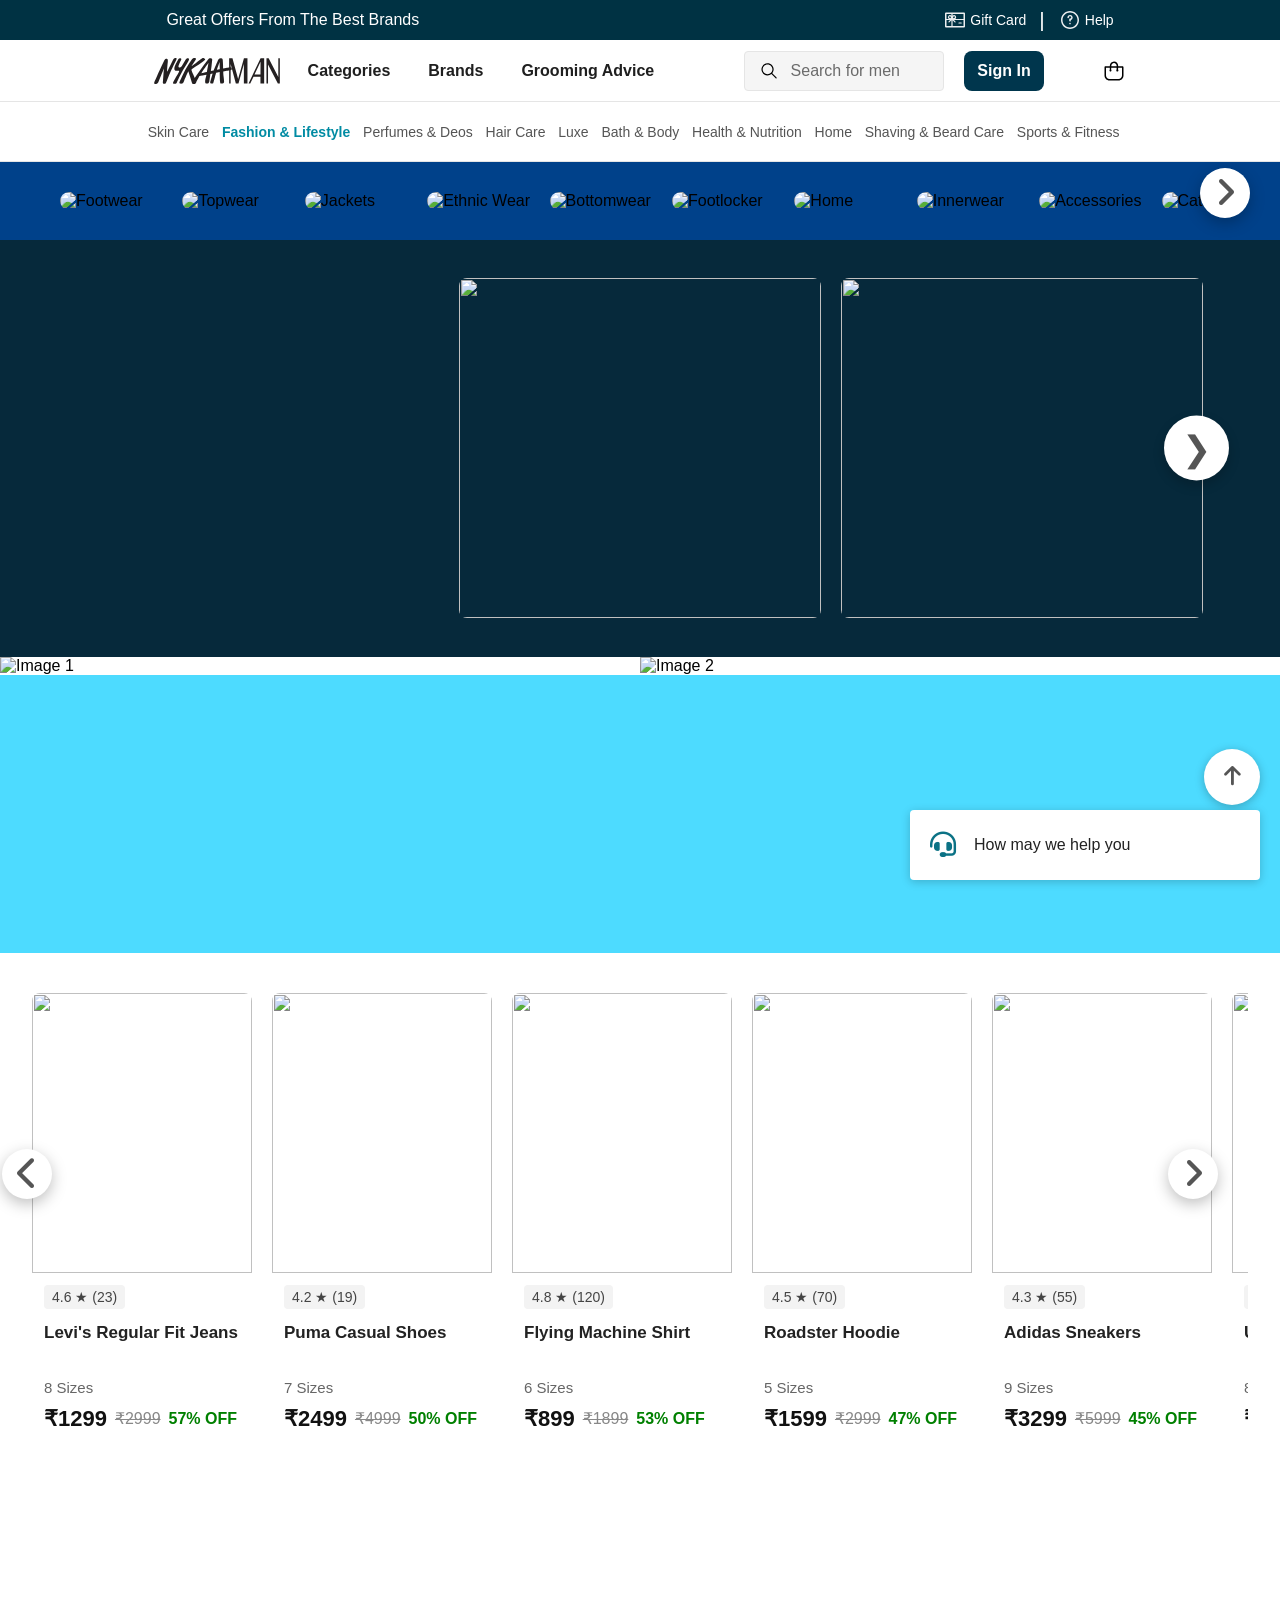
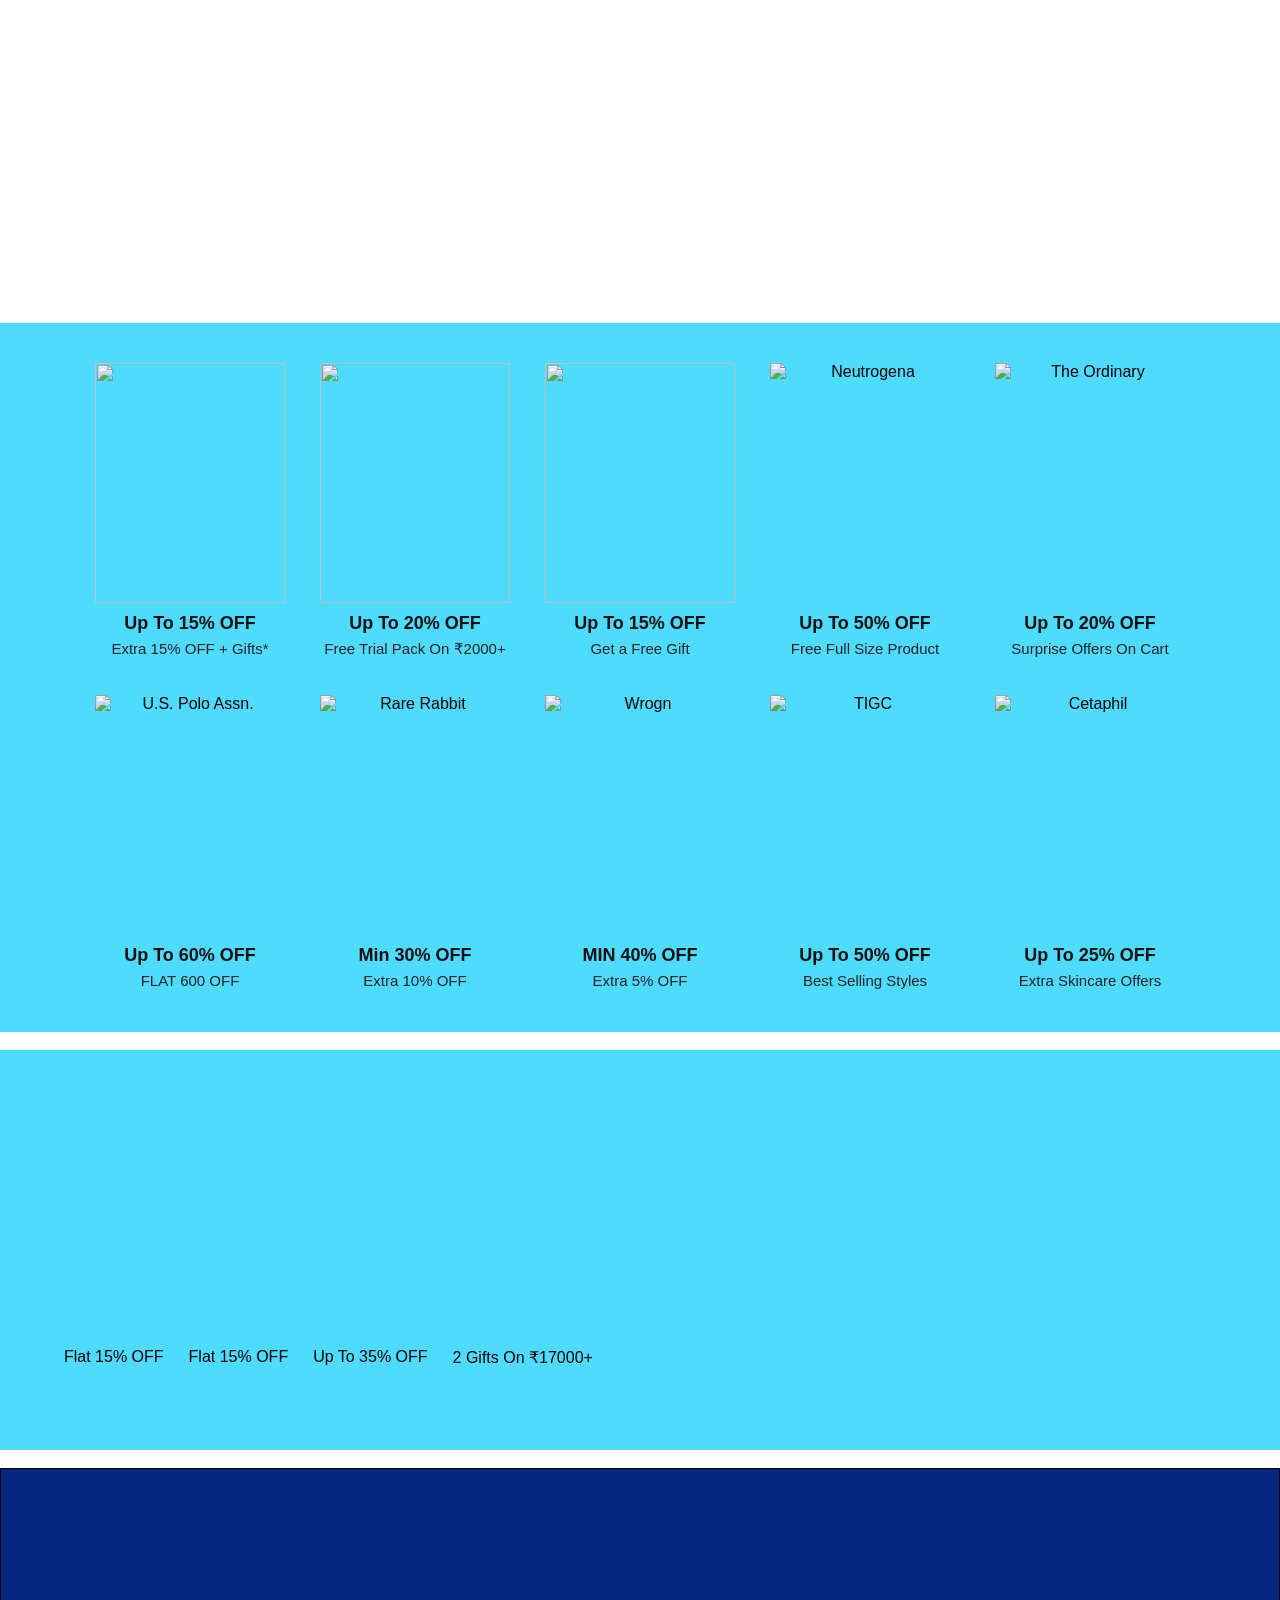
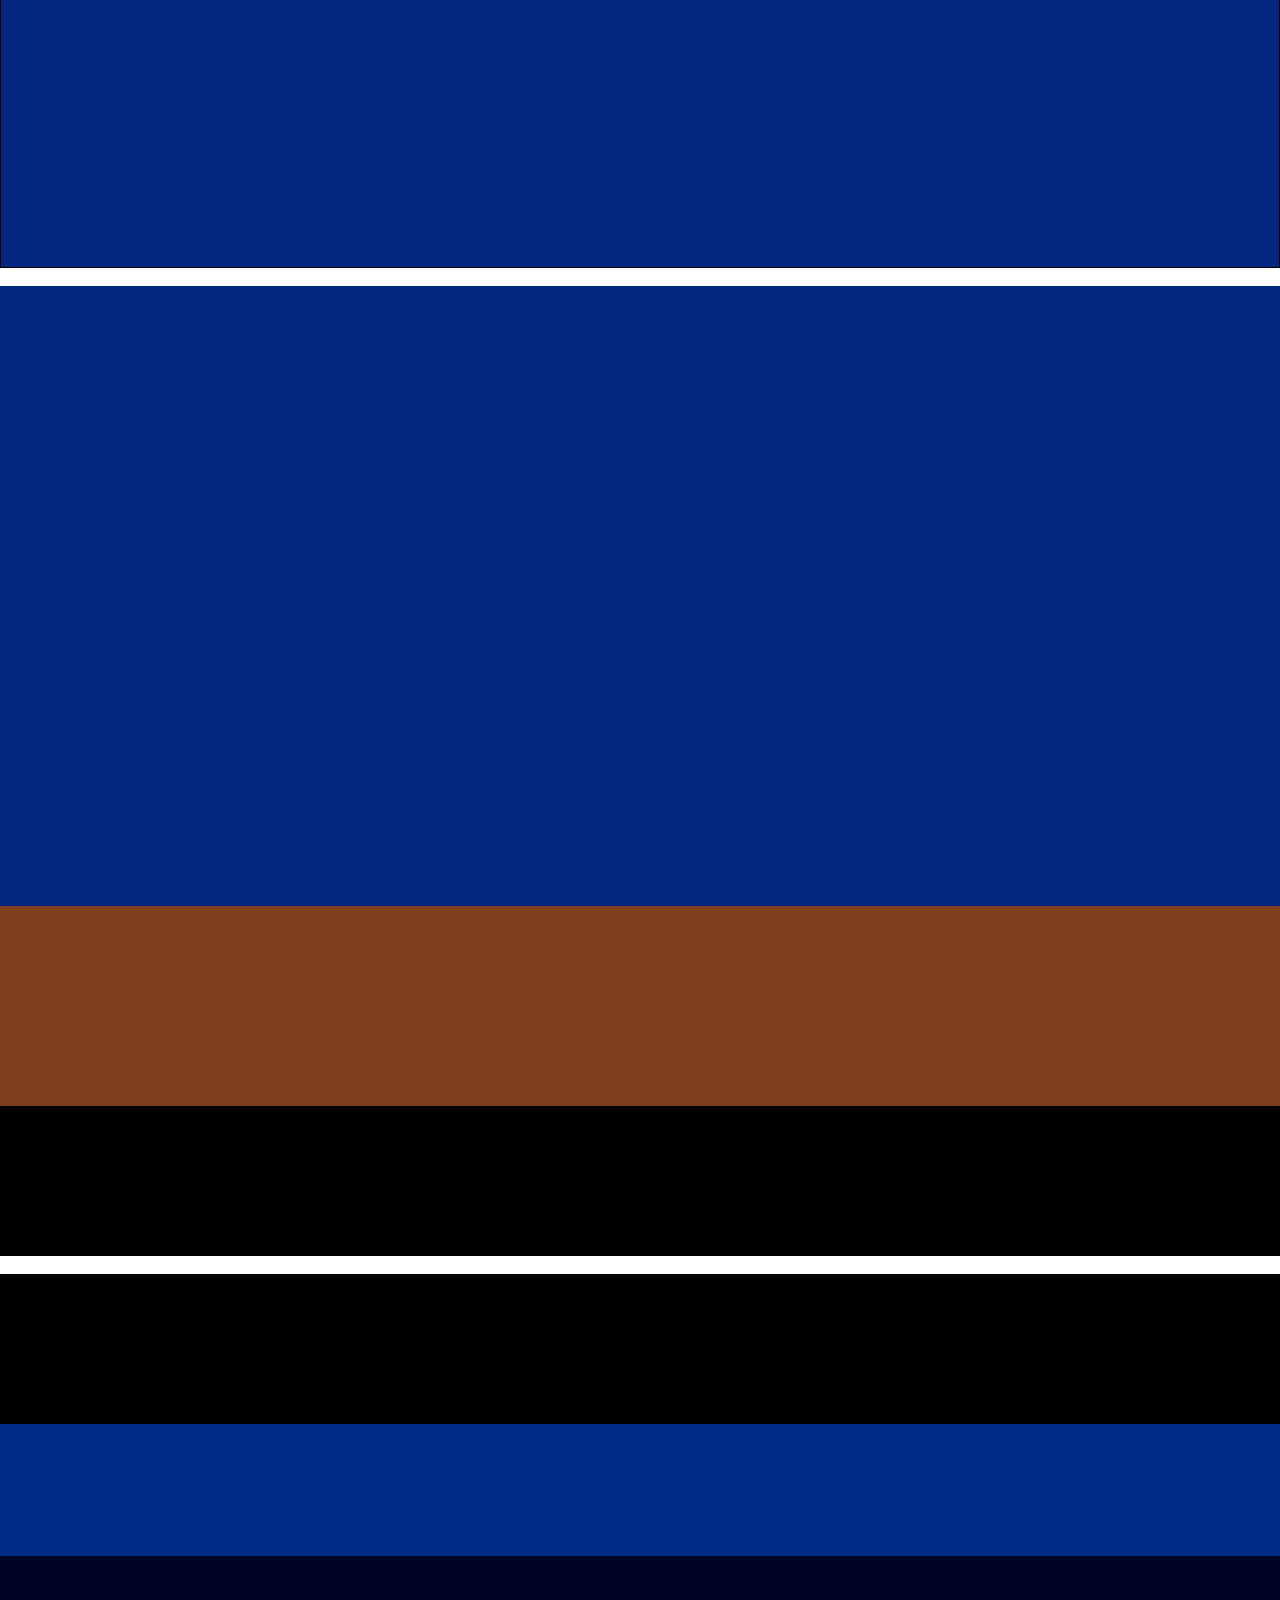
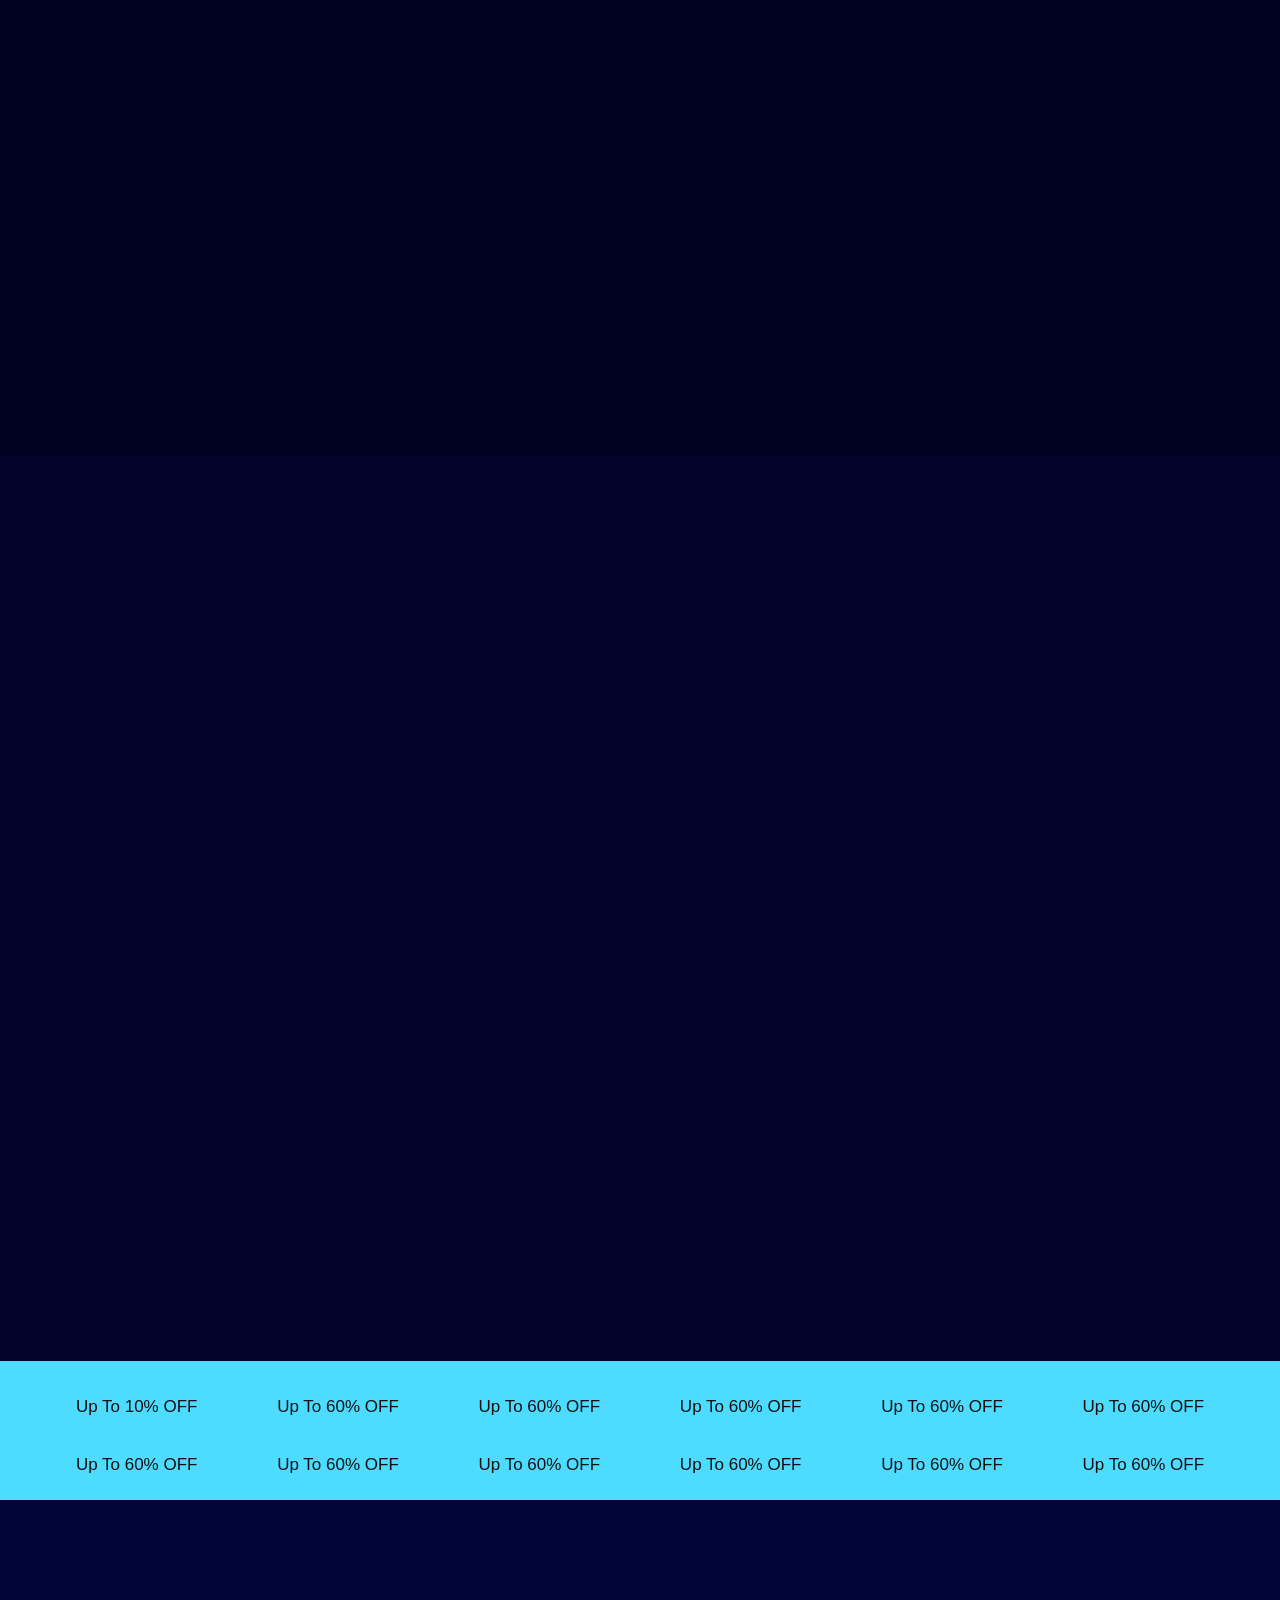
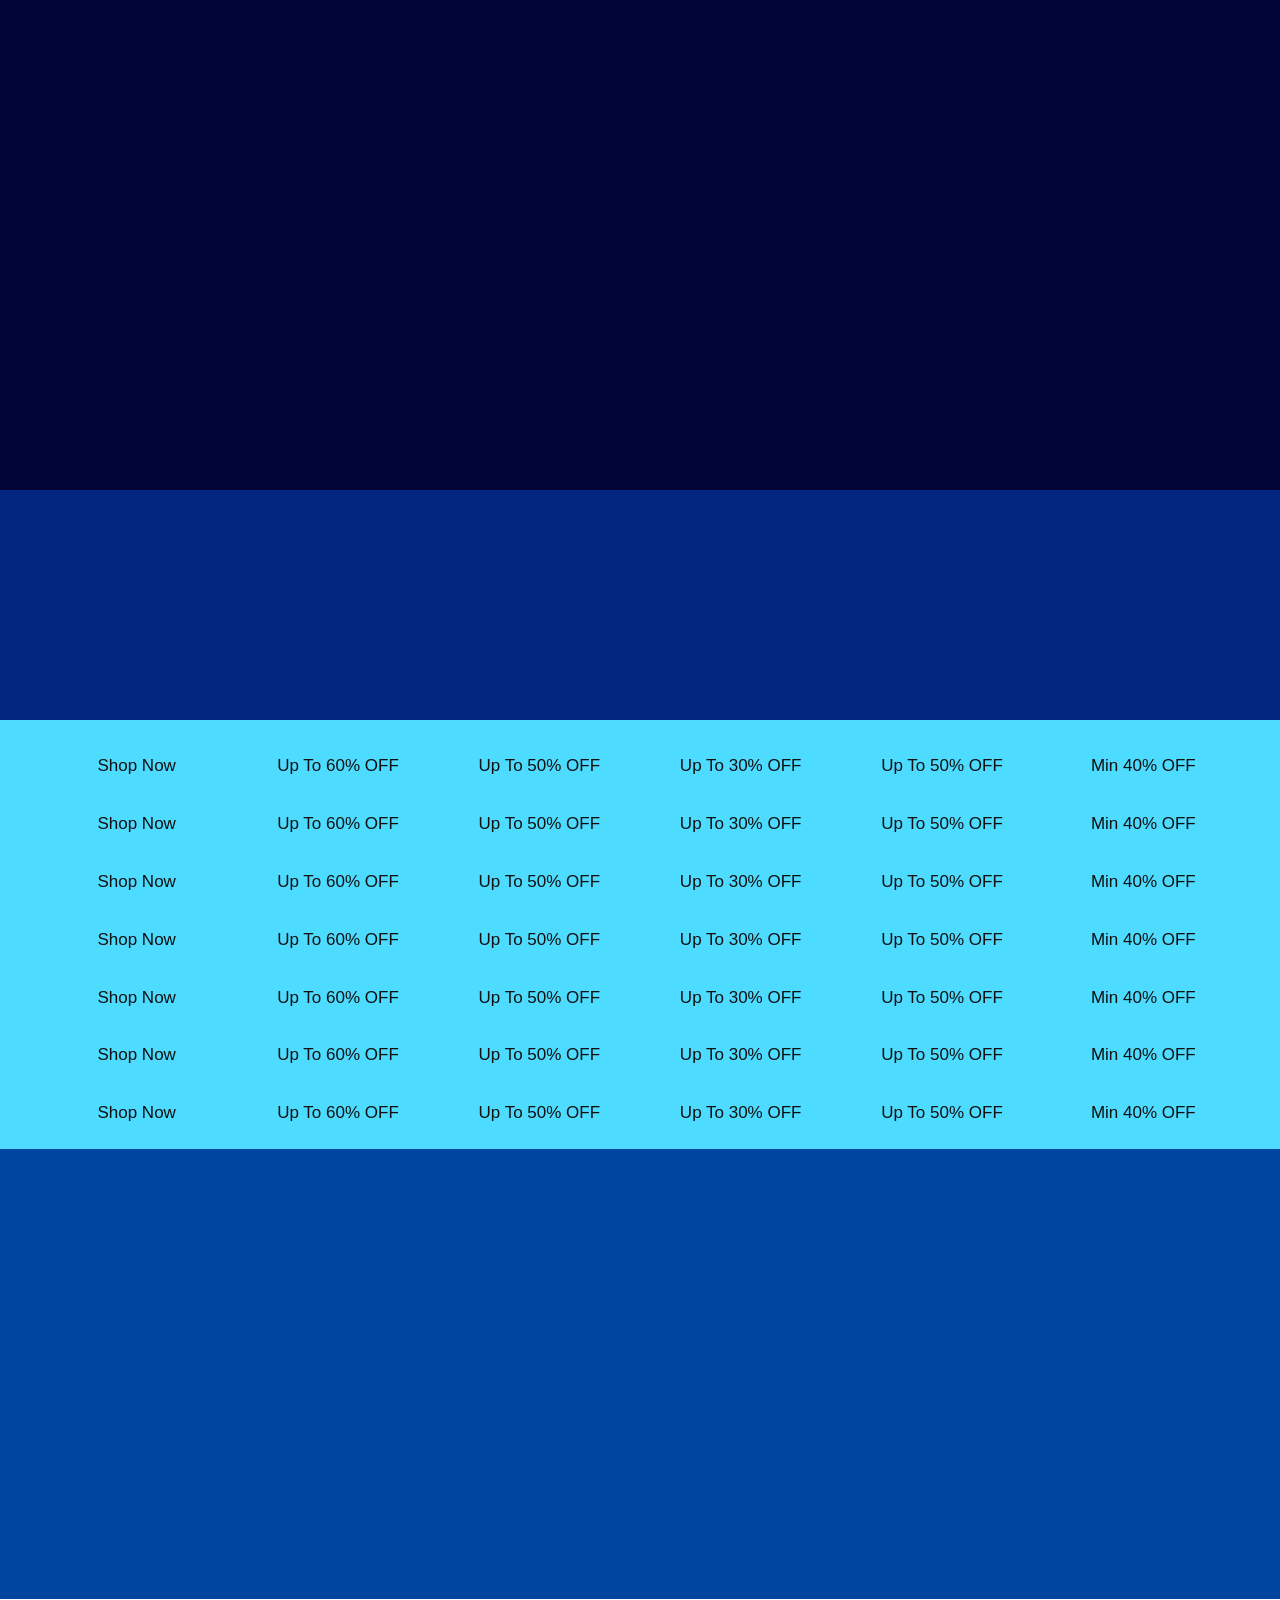
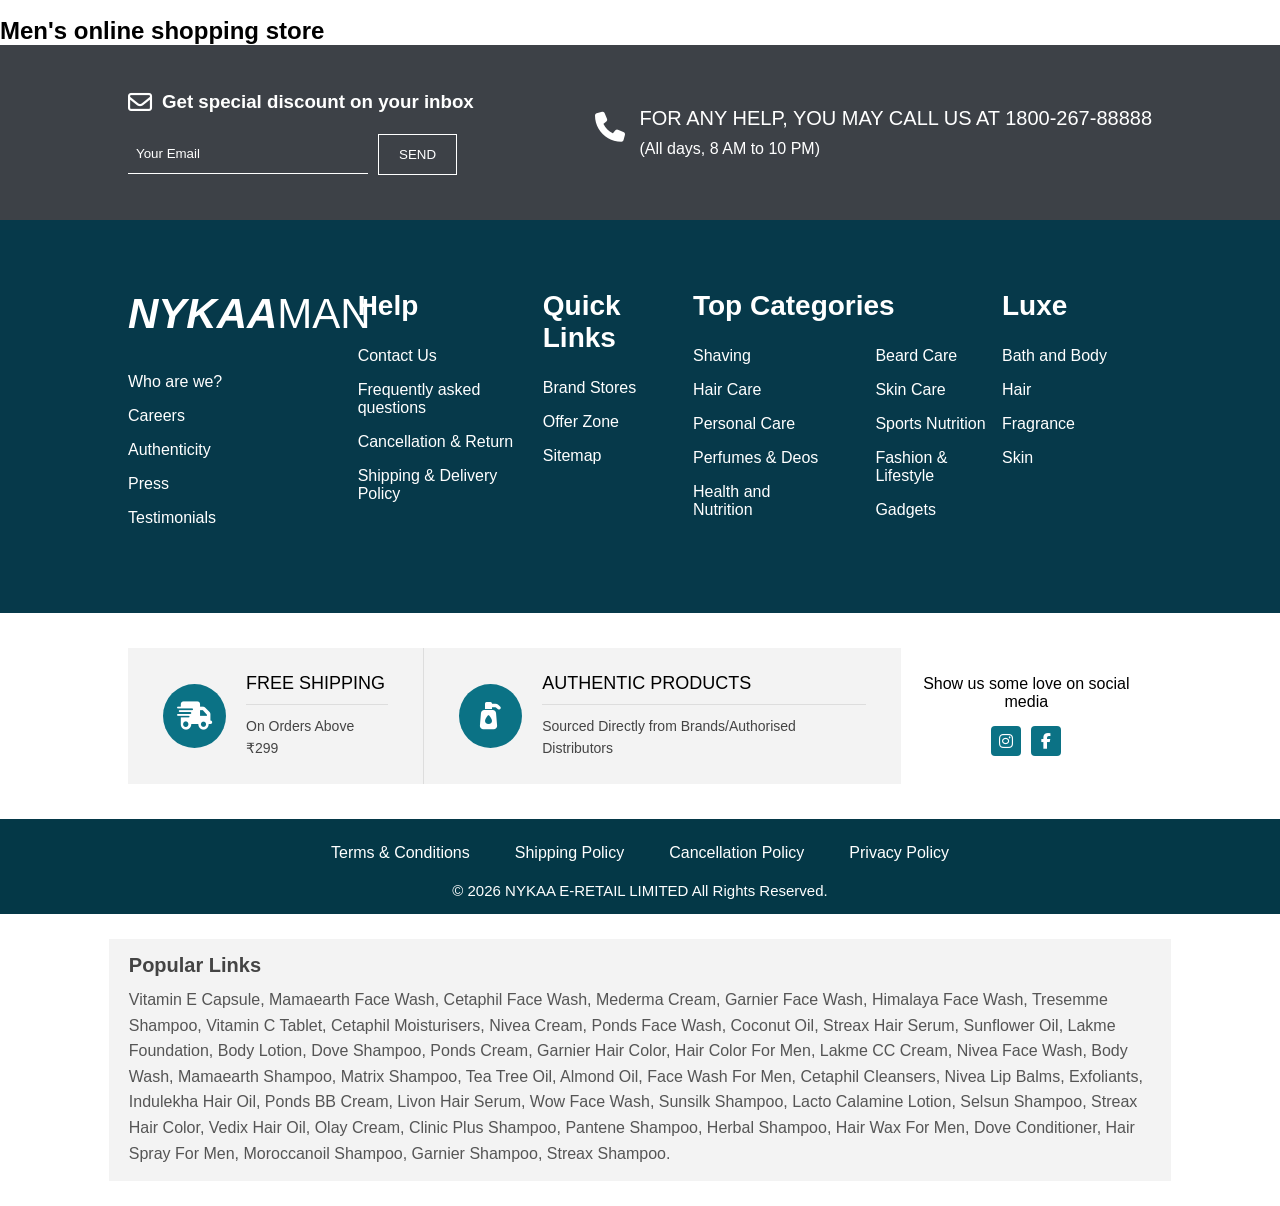
==== commit baa7e6d4: "Nykaa men project version 1.0" ====
--- a/Major_Project/index.html
+++ b/Major_Project/index.html
@@ -6,6 +6,7 @@
     <meta name="viewport" content="width=device-width, initial-scale=1.0">
     <title>Nykaa Man</title>
     <link rel="stylesheet" href="style.css">
+    <link rel="stylesheet" href="media.css">
     <link rel="stylesheet" href="https://cdnjs.cloudflare.com/ajax/libs/font-awesome/6.7.2/css/all.min.css">
 </head>
 
@@ -102,123 +103,166 @@
         <a href="#">Shaving & Beard Care</a>
         <a href="#">Sports & Fitness</a>
 
-        <a href="#" class="offers">OFFERS</a>
-    </div>
-
+        <a target="_blank" href="https://www.nykaaman.com/sp/offers-page/offers-page?root=nav_1" class="Offers_Hover" id="OfferBlock"></a>
+    </div>
+
+<div class="navbarmed">
+
+    <nav class="navmed">
+
+        <div class="navmeddiv1">
+            <i class="fa-solid fa-bars"></i>
+
+            <!-- Your Nykaa Logo SVG -->
+            <svg xmlns="http://www.w3.org/2000/svg" width="90" height="20" viewBox="0 0 87 19">
+                <text x="0" y="16" fill="white" font-size="18" font-family="Arial">
+                    NYKAAMAN
+                </text>
+            </svg>
+        </div>
+
+        <div class="navmeddiv2">
+
+            <i class="fa-solid fa-bag-shopping"></i>
+
+            <i class="fa-regular fa-user"></i>
+
+        </div>
+
+    </nav>
+
+    <div class="search-box">
+
+        <i class="fa-solid fa-magnifying-glass"></i>
+
+        <input
+            type="text"
+            placeholder="Search for Serums">
+
+    </div>
+
+</div>
 
 
 
     <section class="category-section">
 
-            <button class="arrow left">&#10094;</button>
-
-            <div class="category-container">
-
-                <div class="category-track">
-
-                    <div class="category-card">
-                        <img src="https://images-static.nykaa.com/uploads/23520ba4-276f-41f5-8a5b-894e8e4f0638.jpg?tr=cm-pad_resize,w-225"
-                            alt="Footwear">
-                    </div>
-
-                    <div class="category-card">
-                        <img src="https://images-static.nykaa.com/uploads/93320b60-4c6e-4ace-a1f4-b5d8d531e18e.jpg?tr=cm-pad_resize,w-225"
-                            alt="Topwear">
-                    </div>
-
-                    <div class="category-card">
-                        <img src="https://images-static.nykaa.com/uploads/0a8d678e-0b47-4432-aa35-ad6d20f16eca.jpg?tr=cm-pad_resize,w-225"
-                            alt="Jackets">
-                    </div>
-
-                    <div class="category-card">
-                        <img src="https://images-static.nykaa.com/uploads/36ddf530-6872-4551-8030-fcdd52f30d99.jpg?tr=cm-pad_resize,w-225"
-                            alt="Ethnic Wear">
-                    </div>
-
-                    <div class="category-card">
-                        <img src="https://images-static.nykaa.com/uploads/93320b60-4c6e-4ace-a1f4-b5d8d531e18e.jpg?tr=cm-pad_resize,w-225"
-                            alt="Bottomwear">
-                    </div>
-
-                    <div class="category-card">
-                        <img src="https://images-static.nykaa.com/uploads/b7e18d6f-0d09-4857-81ff-b5b7b64a30cf.jpg?tr=cm-pad_resize,w-225"
-                            alt="Footlocker">
-                    </div>
-
-                    <div class="category-card">
-                        <img src="https://images-static.nykaa.com/uploads/f8433682-5325-4909-b1c7-f9af29d9cad6.jpg?tr=cm-pad_resize,w-225"
-                            alt="Home">
-                    </div>
-
-                    <div class="category-card">
-                        <img src="https://images-static.nykaa.com/uploads/27d22d46-cbbb-4210-909c-d689339419c2.jpg?tr=cm-pad_resize,w-225"
-                            alt="Innerwear">
-                    </div>
-
-                    <div class="category-card">
-                        <img src="https://images-static.nykaa.com/uploads/e3827d2b-af16-4637-b198-69c65e7f4300.jpg?tr=cm-pad_resize,w-225"
-                            alt="Accessories">
-                    </div>
-
-
-                    <div class="category-card">
-                        <img src="https://images-static.nykaa.com/uploads/e9288d78-95cc-4d8d-be4a-056461460cb9.jpg?tr=cm-pad_resize,w-225"
-                            alt="Category 1">
-                    </div>
-
-                    <div class="category-card">
-                        <img src="https://images-static.nykaa.com/uploads/0f07d938-a543-4919-bc0d-34dbfdead1f3.jpg?tr=cm-pad_resize,w-225"
-                            alt="Category 2">
-                    </div>
-
-                    <div class="category-card">
-                        <img src="https://images-static.nykaa.com/uploads/198cedf9-cf4b-4c10-adc5-36fa1e17439d.jpg?tr=cm-pad_resize,w-225"
-                            alt="Category 3">
-                    </div>
-
-                    <div class="category-card">
-                        <img src="https://images-static.nykaa.com/uploads/f5ed5c0d-7180-42d1-9c63-f04e2518f21c.jpg?tr=cm-pad_resize,w-225"
-                            alt="Category 4">
-                    </div>
-
-                    <div class="category-card">
-                        <img src="https://images-static.nykaa.com/uploads/650e44b3-de4d-475b-aacc-c34f975e7318.jpg?tr=cm-pad_resize,w-225"
-                            alt="Category 5">
-                    </div>
-
-                    <div class="category-card">
-                        <img src="https://images-static.nykaa.com/uploads/84d4f20e-a445-4341-b621-84cc45ee04e9.jpg?tr=cm-pad_resize,w-225"
-                            alt="Category 6">
-                    </div>
-
-                    <div class="category-card">
-                        <img src="https://images-static.nykaa.com/uploads/a9d6bd1b-a7b5-4a18-94fb-01f01a615d0d.jpg?tr=cm-pad_resize,w-225"
-                            alt="Category 7">
-                    </div>
-
-                    <div class="category-card">
-                        <img src="https://images-static.nykaa.com/uploads/21d7abe9-c1ee-4de1-ad1b-6933c550ff39.jpg?tr=cm-pad_resize,w-225"
-                            alt="Category 8">
-                    </div>
-
-                    <div class="category-card">
-                        <img src="https://images-static.nykaa.com/uploads/18ac497d-1e16-48b5-b32f-8dcbcff300c0.jpg?tr=cm-pad_resize,w-225"
-                            alt="Category 9">
-                    </div>
-
-                </div>
-
-            </div>
-
-            <button class="arrow right">&#10095;</button>
-
-        </section>
+        <button class="arrow left"><i class="fa-solid fa-chevron-left"></i></button>
+
+        <div class="category-container">
+
+            <div class="category-track">
+
+                <div class="category-card">
+                    <img src="https://images-static.nykaa.com/uploads/23520ba4-276f-41f5-8a5b-894e8e4f0638.jpg?tr=cm-pad_resize,w-225"
+                        alt="Footwear">
+                </div>
+
+                <div class="category-card">
+                    <img src="https://images-static.nykaa.com/uploads/93320b60-4c6e-4ace-a1f4-b5d8d531e18e.jpg?tr=cm-pad_resize,w-225"
+                        alt="Topwear">
+                </div>
+
+                <div class="category-card">
+                    <img src="https://images-static.nykaa.com/uploads/0a8d678e-0b47-4432-aa35-ad6d20f16eca.jpg?tr=cm-pad_resize,w-225"
+                        alt="Jackets">
+                </div>
+
+                <div class="category-card">
+                    <img src="https://images-static.nykaa.com/uploads/36ddf530-6872-4551-8030-fcdd52f30d99.jpg?tr=cm-pad_resize,w-225"
+                        alt="Ethnic Wear">
+                </div>
+
+                <div class="category-card">
+                    <img src="https://images-static.nykaa.com/uploads/93320b60-4c6e-4ace-a1f4-b5d8d531e18e.jpg?tr=cm-pad_resize,w-225"
+                        alt="Bottomwear">
+                </div>
+
+                <div class="category-card">
+                    <img src="https://images-static.nykaa.com/uploads/b7e18d6f-0d09-4857-81ff-b5b7b64a30cf.jpg?tr=cm-pad_resize,w-225"
+                        alt="Footlocker">
+                </div>
+
+                <div class="category-card">
+                    <img src="https://images-static.nykaa.com/uploads/f8433682-5325-4909-b1c7-f9af29d9cad6.jpg?tr=cm-pad_resize,w-225"
+                        alt="Home">
+                </div>
+
+                <div class="category-card">
+                    <img src="https://images-static.nykaa.com/uploads/27d22d46-cbbb-4210-909c-d689339419c2.jpg?tr=cm-pad_resize,w-225"
+                        alt="Innerwear">
+                </div>
+
+                <div class="category-card">
+                    <img src="https://images-static.nykaa.com/uploads/e3827d2b-af16-4637-b198-69c65e7f4300.jpg?tr=cm-pad_resize,w-225"
+                        alt="Accessories">
+                </div>
+
+
+                <div class="category-card">
+                    <img src="https://images-static.nykaa.com/uploads/e9288d78-95cc-4d8d-be4a-056461460cb9.jpg?tr=cm-pad_resize,w-225"
+                        alt="Category 1">
+                </div>
+
+                <div class="category-card">
+                    <img src="https://images-static.nykaa.com/uploads/0f07d938-a543-4919-bc0d-34dbfdead1f3.jpg?tr=cm-pad_resize,w-225"
+                        alt="Category 2">
+                </div>
+
+                <div class="category-card">
+                    <img src="https://images-static.nykaa.com/uploads/198cedf9-cf4b-4c10-adc5-36fa1e17439d.jpg?tr=cm-pad_resize,w-225"
+                        alt="Category 3">
+                </div>
+
+                <div class="category-card">
+                    <img src="https://images-static.nykaa.com/uploads/f5ed5c0d-7180-42d1-9c63-f04e2518f21c.jpg?tr=cm-pad_resize,w-225"
+                        alt="Category 4">
+                </div>
+
+                <div class="category-card">
+                    <img src="https://images-static.nykaa.com/uploads/650e44b3-de4d-475b-aacc-c34f975e7318.jpg?tr=cm-pad_resize,w-225"
+                        alt="Category 5">
+                </div>
+
+                <div class="category-card">
+                    <img src="https://images-static.nykaa.com/uploads/84d4f20e-a445-4341-b621-84cc45ee04e9.jpg?tr=cm-pad_resize,w-225"
+                        alt="Category 6">
+                </div>
+
+                <div class="category-card">
+                    <img src="https://images-static.nykaa.com/uploads/a9d6bd1b-a7b5-4a18-94fb-01f01a615d0d.jpg?tr=cm-pad_resize,w-225"
+                        alt="Category 7">
+                </div>
+
+                <div class="category-card">
+                    <img src="https://images-static.nykaa.com/uploads/21d7abe9-c1ee-4de1-ad1b-6933c550ff39.jpg?tr=cm-pad_resize,w-225"
+                        alt="Category 8">
+                </div>
+
+                <div class="category-card">
+                    <img src="https://images-static.nykaa.com/uploads/18ac497d-1e16-48b5-b32f-8dcbcff300c0.jpg?tr=cm-pad_resize,w-225"
+                        alt="Category 9">
+                </div>
+
+            </div>
+
+        </div>
+
+        <button class="arrow right"><i class="fa-solid fa-angle-right"></i></button>
+
+    </section>
+
+    <div class="mediacategory">
+        <img src="https://images-static.nykaa.com/uploads/9aee9caf-1932-4b82-8273-f7896c3b8b40.jpg?tr=cm-pad_resize,w-150" alt="Fashion" loading="eager" srcset="https://images-static.nykaa.com/uploads/9aee9caf-1932-4b82-8273-f7896c3b8b40.jpg?tr=cm-pad_resize,w-150 1x, https://images-static.nykaa.com/uploads/9aee9caf-1932-4b82-8273-f7896c3b8b40.jpg?tr=cm-pad_resize,w-225 1.5x">
+        <img src="https://images-static.nykaa.com/uploads/e21fa39d-047d-4751-b623-452339365e23.jpg?tr=cm-pad_resize,w-150" alt="Grooming" loading="eager" srcset="https://images-static.nykaa.com/uploads/e21fa39d-047d-4751-b623-452339365e23.jpg?tr=cm-pad_resize,w-150 1x, https://images-static.nykaa.com/uploads/e21fa39d-047d-4751-b623-452339365e23.jpg?tr=cm-pad_resize,w-225 1.5x">
+        <img src="https://images-static.nykaa.com/uploads/5020fb83-1b45-4156-8db5-cd17bef31aea.jpg?tr=cm-pad_resize,w-150" alt="Luxe Store" loading="eager" srcset="https://images-static.nykaa.com/uploads/5020fb83-1b45-4156-8db5-cd17bef31aea.jpg?tr=cm-pad_resize,w-150 1x, https://images-static.nykaa.com/uploads/5020fb83-1b45-4156-8db5-cd17bef31aea.jpg?tr=cm-pad_resize,w-225 1.5x">
+        <img src="https://images-static.nykaa.com/uploads/579de149-a7e0-4155-a69c-bb4b45f33f54.jpg?tr=cm-pad_resize,w-150" alt="Home" loading="eager" srcset="https://images-static.nykaa.com/uploads/579de149-a7e0-4155-a69c-bb4b45f33f54.jpg?tr=cm-pad_resize,w-150 1x, https://images-static.nykaa.com/uploads/579de149-a7e0-4155-a69c-bb4b45f33f54.jpg?tr=cm-pad_resize,w-225 1.5x">
+    </div>
 
 
     <section class="hero-section">
 
-        <button class="hero-arrow hero-left">&#10094;</button>
+        <button class="hero-arrow hero-left"><i class="fa-solid fa-chevron-left"></i></button>
 
         <div class="hero-container">
 
@@ -271,17 +315,23 @@
         <button class="hero-arrow hero-right">&#10095;</button>
 
     </section>
+
+    <img class="sec4med" src="https://images-static.nykaa.com/uploads/6823336a-3009-40e1-a420-ece606203746.jpg?tr=cm-pad_resize,w-600" alt="Mweb Coupon Strip" loading="eager" srcset="https://images-static.nykaa.com/uploads/6823336a-3009-40e1-a420-ece606203746.jpg?tr=cm-pad_resize,w-600 1x, https://images-static.nykaa.com/uploads/6823336a-3009-40e1-a420-ece606203746.jpg?tr=cm-pad_resize,w-900 1.5x">
 
     <section class="sec5">
         <div class="sec5-item">
             <img src="https://images-static.nykaa.com/uploads/21dffc02-a561-4f1a-b856-5bdf477d3e42.jpg?tr=cm-pad_resize,w-900"
                 alt="Image 1">
         </div>
+        <video class="sec5-med" poster="https://images-static.nykaa.com/uploads/159750ce-ec70-496d-a85d-ccb1864505f4.jpg?tr=cm-pad_resize,w-300" loop="" autoplay="" muted="" playsinline=""><source src="https://display-network-vds-media.nykaa.com/857dec03-c0c7-403f-8c36-1610546f9db9" type="video/mp4"><img alt="BBS26 Main Banner" src="https://images-static.nykaa.com/uploads/159750ce-ec70-496d-a85d-ccb1864505f4.jpg?tr=cm-pad_resize,w-300" loading="eager"></video>
+
         <div class="sec5-item">
             <img src="https://images-static.nykaa.com/uploads/851e5056-e31a-4ed4-9ada-db948846f540.jpg?tr=cm-pad_resize,w-900"
                 alt="Image 2">
         </div>
     </section>
+
+    
 
 
     <div class="sec6strt">
@@ -314,7 +364,7 @@
 
         <div class="slider-container">
 
-            <button class="arrow left">&#10094;</button>
+            <button class="arrow left"><i class="fa-solid fa-chevron-left"></i></button>
 
             <div class="slider-track">
 
@@ -399,7 +449,7 @@
 
         </div>
 
-        <button class="arrow right">&#10095;</button>
+        <button class="arrow right"><i class="fa-solid fa-angle-right"></i></button>
 
     </div>
 
@@ -579,44 +629,919 @@
     </div>
 
     <div class="sec20">
-        <img src="https://images-static.nykaa.com/uploads/40bbe157-4909-45b8-896a-9558c05cd37d.jpg?tr=cm-pad_resize,w-225" alt="">
-        <img src="https://images-static.nykaa.com/uploads/9aaadebe-5940-419d-968e-cd249675863c.jpg?tr=cm-pad_resize,w-225" alt="">
-        <img src="https://images-static.nykaa.com/uploads/10dd1168-fe65-44d0-99be-2b7a592dd401.jpg?tr=cm-pad_resize,w-225" alt="">
-        <img src="https://images-static.nykaa.com/uploads/1dd7ab21-00a8-4848-bcb5-8a5c0e00665b.jpg?tr=cm-pad_resize,w-225" alt="">
-        <img src="https://images-static.nykaa.com/uploads/5fec6294-f91f-4120-9cf7-3d97c8d035eb.jpg?tr=cm-pad_resize,w-225" alt="">
-        <img src="https://images-static.nykaa.com/uploads/60d7e116-8e3b-4ef5-8d5e-909030a1dd3e.jpg?tr=cm-pad_resize,w-225" alt="">
-        <img src="https://images-static.nykaa.com/uploads/60d7e116-8e3b-4ef5-8d5e-909030a1dd3e.jpg?tr=cm-pad_resize,w-225" alt="">
-        <img src="https://images-static.nykaa.com/uploads/11cadbd1-385e-45e0-9a33-29bba58937ba.jpg?tr=cm-pad_resize,w-225" alt="">
+        <img src="https://images-static.nykaa.com/uploads/40bbe157-4909-45b8-896a-9558c05cd37d.jpg?tr=cm-pad_resize,w-225"
+            alt="">
+        <img src="https://images-static.nykaa.com/uploads/9aaadebe-5940-419d-968e-cd249675863c.jpg?tr=cm-pad_resize,w-225"
+            alt="">
+        <img src="https://images-static.nykaa.com/uploads/10dd1168-fe65-44d0-99be-2b7a592dd401.jpg?tr=cm-pad_resize,w-225"
+            alt="">
+        <img src="https://images-static.nykaa.com/uploads/1dd7ab21-00a8-4848-bcb5-8a5c0e00665b.jpg?tr=cm-pad_resize,w-225"
+            alt="">
+        <img src="https://images-static.nykaa.com/uploads/5fec6294-f91f-4120-9cf7-3d97c8d035eb.jpg?tr=cm-pad_resize,w-225"
+            alt="">
+        <img src="https://images-static.nykaa.com/uploads/60d7e116-8e3b-4ef5-8d5e-909030a1dd3e.jpg?tr=cm-pad_resize,w-225"
+            alt="">
+        <img src="https://images-static.nykaa.com/uploads/60d7e116-8e3b-4ef5-8d5e-909030a1dd3e.jpg?tr=cm-pad_resize,w-225"
+            alt="">
+        <img src="https://images-static.nykaa.com/uploads/11cadbd1-385e-45e0-9a33-29bba58937ba.jpg?tr=cm-pad_resize,w-225"
+            alt="">
     </div>
 
 
 
     <div class="sec21">
-        <img src="https://images-static.nykaa.com/uploads/26cdb149-0f41-441f-9b01-b9b7cde56a77.jpg?tr=cm-pad_resize,w-225" alt="">
-        <img src="https://images-static.nykaa.com/uploads/0c298e97-518c-4886-b4cd-33f197c1c463.jpg?tr=cm-pad_resize,w-225" alt="">
-        <img src="https://images-static.nykaa.com/uploads/e87f4ff3-807c-4285-a6a0-e2e1dc726d35.jpg?tr=cm-pad_resize,w-225" alt="">
-        <img src="https://images-static.nykaa.com/uploads/31c0387b-f3a2-4a78-b569-21db32db464a.jpg?tr=cm-pad_resize,w-225" alt="">
-        <img src="https://images-static.nykaa.com/uploads/20191a2c-4628-48c5-8d03-ab7af1bb89fe.jpg?tr=cm-pad_resize,w-225" alt="">
-        <img src="https://images-static.nykaa.com/uploads/dbba1155-eda6-4f71-9b48-92f453d5971a.jpg?tr=cm-pad_resize,w-225" alt="">
-        <img src="https://images-static.nykaa.com/uploads/7aeeafb8-e329-4a38-926c-314be5843b36.jpg?tr=cm-pad_resize,w-225" alt="">
-        <img src="https://images-static.nykaa.com/uploads/7aeeafb8-e329-4a38-926c-314be5843b36.jpg?tr=cm-pad_resize,w-225" alt="">
-        <img src="https://images-static.nykaa.com/uploads/c411d085-1abb-48fb-9da7-667978bae495.jpg?tr=cm-pad_resize,w-225" alt="">
-        <img src="https://images-static.nykaa.com/uploads/c411d085-1abb-48fb-9da7-667978bae495.jpg?tr=cm-pad_resize,w-225" alt="">
-    </div>
-
-    <img class="sec22" src="https://images-static.nykaa.com/uploads/5398179e-be5c-4452-acf0-8597002c9571.jpg?tr=cm-pad_resize,w-1800" alt="">
+        <img src="https://images-static.nykaa.com/uploads/26cdb149-0f41-441f-9b01-b9b7cde56a77.jpg?tr=cm-pad_resize,w-225"
+            alt="">
+        <img src="https://images-static.nykaa.com/uploads/0c298e97-518c-4886-b4cd-33f197c1c463.jpg?tr=cm-pad_resize,w-225"
+            alt="">
+        <img src="https://images-static.nykaa.com/uploads/e87f4ff3-807c-4285-a6a0-e2e1dc726d35.jpg?tr=cm-pad_resize,w-225"
+            alt="">
+        <img src="https://images-static.nykaa.com/uploads/31c0387b-f3a2-4a78-b569-21db32db464a.jpg?tr=cm-pad_resize,w-225"
+            alt="">
+        <img src="https://images-static.nykaa.com/uploads/20191a2c-4628-48c5-8d03-ab7af1bb89fe.jpg?tr=cm-pad_resize,w-225"
+            alt="">
+        <img src="https://images-static.nykaa.com/uploads/dbba1155-eda6-4f71-9b48-92f453d5971a.jpg?tr=cm-pad_resize,w-225"
+            alt="">
+        <img src="https://images-static.nykaa.com/uploads/7aeeafb8-e329-4a38-926c-314be5843b36.jpg?tr=cm-pad_resize,w-225"
+            alt="">
+        <img src="https://images-static.nykaa.com/uploads/7aeeafb8-e329-4a38-926c-314be5843b36.jpg?tr=cm-pad_resize,w-225"
+            alt="">
+        <img src="https://images-static.nykaa.com/uploads/c411d085-1abb-48fb-9da7-667978bae495.jpg?tr=cm-pad_resize,w-225"
+            alt="">
+        <img src="https://images-static.nykaa.com/uploads/c411d085-1abb-48fb-9da7-667978bae495.jpg?tr=cm-pad_resize,w-225"
+            alt="">
+    </div>
+
+    <img class="sec22"
+        src="https://images-static.nykaa.com/uploads/5398179e-be5c-4452-acf0-8597002c9571.jpg?tr=cm-pad_resize,w-1800"
+        alt="">
 
     <div class="sec23">
-        <img src="https://images-static.nykaa.com/uploads/20191a2c-4628-48c5-8d03-ab7af1bb89fe.jpg?tr=cm-pad_resize,w-225" alt="">
-        <img src="https://images-static.nykaa.com/uploads/20191a2c-4628-48c5-8d03-ab7af1bb89fe.jpg?tr=cm-pad_resize,w-225" alt="">
-        <img src="https://images-static.nykaa.com/uploads/20191a2c-4628-48c5-8d03-ab7af1bb89fe.jpg?tr=cm-pad_resize,w-225" alt="">
-        <img src="https://images-static.nykaa.com/uploads/0c298e97-518c-4886-b4cd-33f197c1c463.jpg?tr=cm-pad_resize,w-225" alt="">
-        <img src="https://images-static.nykaa.com/uploads/fd721032-dab3-4566-a361-f9644bce6220.jpg?tr=cm-pad_resize,w-225" alt="">
-        <img src="https://images-static.nykaa.com/uploads/fd721032-dab3-4566-a361-f9644bce6220.jpg?tr=cm-pad_resize,w-225" alt="">
-        <img src="https://images-static.nykaa.com/uploads/dbba1155-eda6-4f71-9b48-92f453d5971a.jpg?tr=cm-pad_resize,w-225" alt="">
-        <img src="https://images-static.nykaa.com/uploads/dbba1155-eda6-4f71-9b48-92f453d5971a.jpg?tr=cm-pad_resize,w-225" alt="">
-        <img src="https://images-static.nykaa.com/uploads/dbba1155-eda6-4f71-9b48-92f453d5971a.jpg?tr=cm-pad_resize,w-225" alt="">
-    </div>
+        <img src="https://images-static.nykaa.com/uploads/20191a2c-4628-48c5-8d03-ab7af1bb89fe.jpg?tr=cm-pad_resize,w-225"
+            alt="">
+        <img src="https://images-static.nykaa.com/uploads/20191a2c-4628-48c5-8d03-ab7af1bb89fe.jpg?tr=cm-pad_resize,w-225"
+            alt="">
+        <img src="https://images-static.nykaa.com/uploads/20191a2c-4628-48c5-8d03-ab7af1bb89fe.jpg?tr=cm-pad_resize,w-225"
+            alt="">
+        <img src="https://images-static.nykaa.com/uploads/0c298e97-518c-4886-b4cd-33f197c1c463.jpg?tr=cm-pad_resize,w-225"
+            alt="">
+        <img src="https://images-static.nykaa.com/uploads/fd721032-dab3-4566-a361-f9644bce6220.jpg?tr=cm-pad_resize,w-225"
+            alt="">
+        <img src="https://images-static.nykaa.com/uploads/fd721032-dab3-4566-a361-f9644bce6220.jpg?tr=cm-pad_resize,w-225"
+            alt="">
+        <img src="https://images-static.nykaa.com/uploads/dbba1155-eda6-4f71-9b48-92f453d5971a.jpg?tr=cm-pad_resize,w-225"
+            alt="">
+        <img src="https://images-static.nykaa.com/uploads/dbba1155-eda6-4f71-9b48-92f453d5971a.jpg?tr=cm-pad_resize,w-225"
+            alt="">
+        <img src="https://images-static.nykaa.com/uploads/dbba1155-eda6-4f71-9b48-92f453d5971a.jpg?tr=cm-pad_resize,w-225"
+            alt="">
+    </div>
+
+    <div class="sec24">
+
+    </div>
+
+
+
+
+
+
+
+
+
+
+
+
+
+
+
+
+
+
+
+
+
+
+
+
+
+
+
+
+
+
+
+
+
+
+
+
+
+
+
+
+
+
+
+
+
+
+
+
+
+
+
+
+
+
+
+
+
+
+
+
+
+
+
+
+<img class="last21" src="https://images-static.nykaa.com/uploads/20ce2786-1d6c-4f95-8d68-ba4015b2f7cb.jpg?tr=cm-pad_resize,w-1800" alt="">
+
+
+
+<div class="last20">
+    <div class="card3">
+            <img src="https://images-static.nykaa.com/uploads/e71a22d7-68a8-4276-83fd-5085ff21e09c.jpg?tr=cm-pad_resize,w-450"
+                alt="">
+        </div>
+        <div class="card3">
+            <img src="https://images-static.nykaa.com/uploads/31887b00-3101-4fc2-98bd-17aa8cbf3d12.jpg?tr=cm-pad_resize,w-450"
+                alt="">
+        </div>
+        <div class="card3">
+            <img src="https://images-static.nykaa.com/uploads/31887b00-3101-4fc2-98bd-17aa8cbf3d12.jpg?tr=cm-pad_resize,w-450"
+                alt="">
+        </div>
+        <div class="card3">
+            <img src="https://images-static.nykaa.com/uploads/c0e2854a-60bb-4b24-baf7-c49a9961fa51.jpg?tr=cm-pad_resize,w-450"
+                alt="">
+        </div>
+        <div class="card3">
+            <img src="https://images-static.nykaa.com/uploads/7aa418dc-0897-4444-bc13-79aee2f50886.jpg?tr=cm-pad_resize,w-450"
+                alt="">
+        </div>
+        
+    </div>
+
+
+
+<div class="last20">
+    <div class="card3">
+            <img src="https://images-static.nykaa.com/uploads/3972dbef-6dfe-44f8-8110-b175a6ac1c68.jpg?tr=cm-pad_resize,w-450"
+                alt="">
+        </div>
+        <div class="card3">
+            <img src="https://images-static.nykaa.com/uploads/ca124e84-8651-4f9c-ba34-f33911887934.jpg?tr=cm-pad_resize,w-450"
+                alt="">
+        </div>
+        <div class="card3">
+            <img src="https://images-static.nykaa.com/uploads/1cf0e863-9501-423d-b2e8-4bef68472863.jpg?tr=cm-pad_resize,w-450"
+                alt="">
+        </div>
+        <div class="card3">
+            <img src="https://images-static.nykaa.com/uploads/1cf0e863-9501-423d-b2e8-4bef68472863.jpg?tr=cm-pad_resize,w-450"
+                alt="">
+        </div>
+
+    </div>
+
+
+
+
+<img class="last19" src="https://images-static.nykaa.com/uploads/6cca6afa-65b7-4cc7-8ecb-3f00d17f42d7.jpg?tr=cm-pad_resize,w-1800" alt="">
+    <div class="last17">
+        <img src="https://images-static.nykaa.com/uploads/9765f1b0-b62b-462a-a1b3-e5726ee9fe9f.jpg?tr=cm-pad_resize,w-300"
+            alt="">
+        <img src="https://images-static.nykaa.com/uploads/a84332ce-1a7d-4b34-b545-553716118128.jpg?tr=cm-pad_resize,w-300"
+            alt="">
+        <img src="https://images-static.nykaa.com/uploads/36fae3b1-446b-49e3-8e0d-ba749c32eee9.jpg?tr=cm-pad_resize,w-300"
+            alt="">
+        <img src="https://images-static.nykaa.com/uploads/4f2bdca8-42f2-412a-b4f7-4bc2871eac22.jpg?tr=cm-pad_resize,w-300"
+            alt="">
+        <img src="https://images-static.nykaa.com/uploads/2c572168-99db-4fed-b7ff-c9c461148668.jpg?tr=cm-pad_resize,w-300"
+            alt="">
+        <img src="https://images-static.nykaa.com/uploads/62a7590b-2f9b-4538-becd-e810ac23cb03.jpg?tr=cm-pad_resize,w-300"
+            alt="">
+    </div>
+
+
+
+
+
+    <div class="last16">
+        <img src="https://images-static.nykaa.com/uploads/a165e394-332f-42a5-ac00-42908b56d501.jpg?tr=cm-pad_resize,w-225"
+            alt="">
+        <img src="https://images-static.nykaa.com/uploads/79500b61-0433-4884-bdd2-27eef800a4ab.jpg?tr=cm-pad_resize,w-225"
+            alt="">
+        <img src="https://images-static.nykaa.com/uploads/79500b61-0433-4884-bdd2-27eef800a4ab.jpg?tr=cm-pad_resize,w-225"
+            alt="">
+        <img src="https://images-static.nykaa.com/uploads/79500b61-0433-4884-bdd2-27eef800a4ab.jpg?tr=cm-pad_resize,w-225"
+            alt="">
+        <img src="https://images-static.nykaa.com/uploads/55ea4444-a332-4242-9452-b27e21f8f485.jpg?tr=cm-pad_resize,w-225"
+            alt="">
+        <img src="https://images-static.nykaa.com/uploads/cfa6fbbd-97e6-40a3-a648-01f4b47a2a45.jpg?tr=cm-pad_resize,w-225"
+            alt="">
+        <img src="https://images-static.nykaa.com/uploads/34720d62-5193-4617-935f-9389a4080774.jpg?tr=cm-pad_resize,w-225"
+            alt="">
+        <img src="https://images-static.nykaa.com/uploads/4ec95a71-938d-4c17-bf04-0a8368aee283.jpg?tr=cm-pad_resize,w-225"
+            alt="">
+    </div>
+
+
+
+    <img class="last15"
+        src="https://images-static.nykaa.com/uploads/8a8dbc34-a30c-4c50-9083-28fd80be5f94.jpg?tr=cm-pad_resize,w-1800"
+        alt="">
+
+    <div class="last14">
+        <div class="last141">
+            <img src=https://images-static.nykaa.com/uploads/e5cd8313-47cc-4c36-871b-df017df60cff.jpg?tr=cm-pad_resize,w-750""
+                alt="">
+            <img src="https://images-static.nykaa.com/uploads/4e7a60d5-752c-4260-a16e-d9868712e034.jpg?tr=cm-pad_resize,w-750"
+                alt="">
+            <img src="https://images-static.nykaa.com/uploads/a0469b4a-a3ec-4445-9040-60927fd9a983.jpg?tr=cm-pad_resize,w-750"
+                alt="">
+        </div>
+    </div>
+
+
+
+
+    <img class="last13"
+        src="https://images-static.nykaa.com/uploads/b837aae9-5e37-4d7c-ad05-2e06ee6d0a7a.jpg?tr=cm-pad_resize,w-1800"
+        alt="">
+    <img class="last13"
+        src="https://images-static.nykaa.com/uploads/caba1ac5-f539-43d2-ac2f-f9cd3ab1a255.jpg?tr=cm-pad_resize,w-1800"
+        alt="">
+
+
+    <div class="last12">
+        <div class="last121">
+            <img src="https://images-static.nykaa.com/uploads/c2540877-4939-4de3-9d5c-2c23110fa703.jpg?tr=cm-pad_resize,w-450"
+                alt="">
+            <img src="https://images-static.nykaa.com/uploads/5139ec2c-a7ee-4a4c-a71c-46bb25925d26.jpg?tr=cm-pad_resize,w-450"
+                alt="">
+            <img src="https://images-static.nykaa.com/uploads/58c4e5ae-4240-4205-80bc-358ff9d89a89.jpg?tr=cm-pad_resize,w-450"
+                alt="">
+        </div>
+    </div>
+
+    <img class="last11"
+        src="https://images-static.nykaa.com/uploads/781ee770-c1e6-4173-b19e-9605b0edb291.jpg?tr=cm-pad_resize,w-1800"
+        alt="">
+
+    <div class="last10">
+
+        <div class="card2">
+            <img src="https://images-static.nykaa.com/uploads/77b18847-a509-4163-8b5f-94d278495bf3.jpg?tr=cm-pad_resize,w-300"
+                alt="">
+            <p>Up To 10% OFF</p>
+        </div>
+
+        <div class="card2">
+            <img src="https://images-static.nykaa.com/uploads/a0750148-a005-400e-ab2f-155fb0359639.png?tr=cm-pad_resize,w-300"
+                alt="">
+            <p>Up To 60% OFF</p>
+        </div>
+
+        <div class="card2">
+            <img src="https://images-static.nykaa.com/uploads/459c8a74-46c4-4492-8505-4933740eda5d.png?tr=cm-pad_resize,w-300"
+                alt="">
+            <p>Up To 60% OFF</p>
+        </div>
+        <div class="card2">
+            <img src="https://images-static.nykaa.com/uploads/1854bd2a-16bc-449d-91bf-b03fc8ae76f2.png?tr=cm-pad_resize,w-300"
+                alt="">
+            <p>Up To 60% OFF</p>
+        </div>
+        <div class="card2">
+            <img src="https://images-static.nykaa.com/uploads/4ec7700b-56e0-4a31-8205-b15ad969bb21.jpg?tr=cm-pad_resize,w-300"
+                alt="">
+            <p>Up To 60% OFF</p>
+        </div>
+        <div class="card2">
+            <img src="https://images-static.nykaa.com/uploads/4a27eadb-29af-486b-8350-e67b277fcbcb.png?tr=cm-pad_resize,w-300"
+                alt="">
+            <p>Up To 60% OFF</p>
+        </div>
+        <div class="card2">
+            <img src="https://images-static.nykaa.com/uploads/4a27eadb-29af-486b-8350-e67b277fcbcb.png?tr=cm-pad_resize,w-300"
+                alt="">
+            <p>Up To 60% OFF</p>
+        </div>
+        <div class="card2">
+            <img src="https://images-static.nykaa.com/uploads/5c8c60d9-6edd-4f8d-82f0-13713d470fdb.png?tr=cm-pad_resize,w-300"
+                alt="">
+            <p>Up To 60% OFF</p>
+        </div>
+        <div class="card2">
+            <img src="https://images-static.nykaa.com/uploads/5c8c60d9-6edd-4f8d-82f0-13713d470fdb.png?tr=cm-pad_resize,w-300"
+                alt="">
+            <p>Up To 60% OFF</p>
+        </div>
+        <div class="card2">
+            <img src="https://images-static.nykaa.com/uploads/5c8c60d9-6edd-4f8d-82f0-13713d470fdb.png?tr=cm-pad_resize,w-300"
+                alt="">
+            <p>Up To 60% OFF</p>
+        </div>
+        <div class="card2">
+            <img src="https://images-static.nykaa.com/uploads/d842c55b-8f3d-4299-9d93-3319d3ea7d45.png?tr=cm-pad_resize,w-300"
+                alt="">
+            <p>Up To 60% OFF</p>
+        </div>
+        <div class="card2">
+            <img src="https://images-static.nykaa.com/uploads/0ec2085e-b124-4aea-b963-695412f9f81c.png?tr=cm-pad_resize,w-300"
+                alt="">
+            <p>Up To 60% OFF</p>
+        </div>
+    </div>
+
+
+
+
+    <img class="last9"
+        src="https://images-static.nykaa.com/uploads/934ee9db-3c20-40b1-8388-8bd8dc8c3dde.jpg?tr=cm-pad_resize,w-1800"
+        alt="">
+
+
+
+    <div class="last8">
+        <img src="https://images-static.nykaa.com/uploads/182553b1-313b-4cc8-be30-ff37be12f7a2.jpg?tr=cm-pad_resize,w-450"
+            alt="">
+        <img src="https://images-static.nykaa.com/uploads/6a1efa58-1a29-48b9-84ab-2e8cbfed7bdc.jpg?tr=cm-pad_resize,w-450"
+            alt="">
+        <img src="https://images-static.nykaa.com/uploads/1233640f-b24c-4aa3-b4f3-be0d4e7f3349.jpg?tr=cm-pad_resize,w-450"
+            alt="">
+        <img src="https://images-static.nykaa.com/uploads/75a1b8c5-db77-4315-9bb6-6f9ecfd93388.jpg?tr=cm-pad_resize,w-450"
+            alt="">
+    </div>
+
+
+
+
+
+
+    <img class="last7"
+        src="https://images-static.nykaa.com/uploads/92fc433a-2217-4d79-914c-0f510be579a4.jpg?tr=cm-pad_resize,w-1800"
+        alt="">
+
+    <img class="last7"
+        src="https://images-static.nykaa.com/uploads/408b88a5-84fd-439c-abcb-efebe394bd4f.jpg?tr=cm-pad_resize,w-1800"
+        alt="">
+
+
+    <div class="last6">
+        <div class="last61">
+            <img src="https://images-static.nykaa.com/uploads/eb253903-8cec-4a29-9a38-645107cbc223.jpg?tr=cm-pad_resize,w-450"
+                alt="">
+            <img src="https://images-static.nykaa.com/uploads/335cdb74-e129-49be-8a17-700df8fa950c.jpg?tr=cm-pad_resize,w-450"
+                alt="">
+            <img src="https://images-static.nykaa.com/uploads/6cde2cfe-37e0-4d9f-831a-0c34011796d9.jpg?tr=cm-pad_resize,w-450"
+                alt="">
+            <img src="https://images-static.nykaa.com/uploads/6cde2cfe-37e0-4d9f-831a-0c34011796d9.jpg?tr=cm-pad_resize,w-450"
+                alt="">
+            <img src="https://images-static.nykaa.com/uploads/6cde2cfe-37e0-4d9f-831a-0c34011796d9.jpg?tr=cm-pad_resize,w-450"
+                alt="">
+        </div>
+    </div>
+
+    <img class="last5"
+        src="https://images-static.nykaa.com/uploads/98ed74cd-fdb5-4cc8-94b4-bb0bf649487f.jpg?tr=cm-pad_resize,w-1800"
+        alt="">
+    <div class="last4">
+
+        <div class="card1">
+            <img src="https://images-static.nykaa.com/uploads/524e4caf-a24c-4f66-ae92-1866fa736c53.gif" alt="">
+            <p>Shop Now</p>
+        </div>
+
+        <div class="card1">
+            <img src="https://images-static.nykaa.com/uploads/524e4caf-a24c-4f66-ae92-1866fa736c53.gif" alt="">
+            <p>Up To 60% OFF</p>
+        </div>
+
+        <div class="card1">
+            <img src="https://images-static.nykaa.com/uploads/a37818c1-757c-4ed7-8d7f-f7a9eb04f385.jpg?tr=cm-pad_resize,w-300"
+                alt="">
+            <p>Up To 50% OFF</p>
+        </div>
+
+        <div class="card1">
+            <img src="https://images-static.nykaa.com/uploads/174db7ac-31a5-41d2-989c-8255c30fd0c6.jpg?tr=cm-pad_resize,w-300"
+                alt="">
+            <p>Up To 30% OFF</p>
+        </div>
+
+        <div class="card1">
+            <img src="https://images-static.nykaa.com/uploads/ad7229d4-e99f-4ed0-a968-dd3b1215d9b0.jpg?tr=cm-pad_resize,w-300"
+                alt="">
+            <p>Up To 50% OFF</p>
+        </div>
+
+        <div class="card1">
+            <img src="https://images-static.nykaa.com/uploads/a5122f95-9aa2-4261-9706-6c1723f64b2e.jpg?tr=cm-pad_resize,w-300"
+                alt="">
+            <p>Min 40% OFF</p>
+        </div>
+
+
+        <div class="card1">
+            <img src="https://images-static.nykaa.com/uploads/c9c87272-81ca-468f-8d44-7d974c6841b4.gif" alt="">
+            <p>Shop Now</p>
+        </div>
+
+        <div class="card1">
+            <img src="https://images-static.nykaa.com/uploads/4038d257-3c73-4f52-ac87-c35f312fa622.jpg?tr=cm-pad_resize,w-300"
+                alt="">
+            <p>Up To 60% OFF</p>
+        </div>
+
+        <div class="card1">
+            <img src="https://images-static.nykaa.com/uploads/778537b2-a568-4693-8e41-6bb5d6ed6fcb.jpg?tr=cm-pad_resize,w-300"
+                alt="">
+            <p>Up To 50% OFF</p>
+        </div>
+
+        <div class="card1">
+            <img src="https://images-static.nykaa.com/uploads/30631fdb-1a2a-4861-afe2-d1cfda85456e.jpg?tr=cm-pad_resize,w-300"
+                alt="">
+            <p>Up To 30% OFF</p>
+        </div>
+
+        <div class="card1">
+            <img src="https://images-static.nykaa.com/uploads/a0c05c7e-1ce6-4d73-97fe-cdfb601376ee.jpg?tr=cm-pad_resize,w-300"
+                alt="">
+            <p>Up To 50% OFF</p>
+        </div>
+
+        <div class="card1">
+            <img src="http://images-static.nykaa.com/uploads/d53c98f9-3d6e-4f85-9a3b-5bc79a27c667.jpeg?tr=cm-pad_resize,w-300"
+                alt="">
+            <p>Min 40% OFF</p>
+        </div>
+        <div class="card1">
+            <img src="https://images-static.nykaa.com/uploads/98cec314-9edc-43da-9680-a7622efaec3b.gif" alt="">
+            <p>Shop Now</p>
+        </div>
+
+        <div class="card1">
+            <img src="https://images-static.nykaa.com/uploads/65e57e33-c28e-40c5-88b1-bee55ec31232.jpg?tr=cm-pad_resize,w-300"
+                alt="">
+            <p>Up To 60% OFF</p>
+        </div>
+
+        <div class="card1">
+            <img src="https://images-static.nykaa.com/uploads/7b7cf255-6fd1-408e-9363-4c7caf58ed9f.jpg?tr=cm-pad_resize,w-300"
+                alt="">
+            <p>Up To 50% OFF</p>
+        </div>
+
+        <div class="card1">
+            <img src="https://images-static.nykaa.com/uploads/cecf5fe5-93df-4a50-a72a-a0acefceef2a.jpg?tr=cm-pad_resize,w-300"
+                alt="">
+            <p>Up To 30% OFF</p>
+        </div>
+
+        <div class="card1">
+            <img src="https://images-static.nykaa.com/uploads/6351bd99-97e8-418c-839a-641e541b99d5.jpg?tr=cm-pad_resize,w-300"
+                alt="">
+            <p>Up To 50% OFF</p>
+        </div>
+
+        <div class="card1">
+            <img src="https://images-static.nykaa.com/uploads/8cdcfb4c-0a57-43ff-98fc-0fea41dda8a6.jpg?tr=cm-pad_resize,w-300"
+                alt="">
+            <p>Min 40% OFF</p>
+        </div>
+        <div class="card1">
+            <img src="https://images-static.nykaa.com/uploads/ad72cbbf-0331-4287-bc12-fa44ec012371.gif" alt="">
+            <p>Shop Now</p>
+        </div>
+
+        <div class="card1">
+            <img src="https://images-static.nykaa.com/uploads/22507506-016b-4aa2-8c4e-5fbf3f531337.jpg?tr=cm-pad_resize,w-300"
+                alt="">
+            <p>Up To 60% OFF</p>
+        </div>
+
+        <div class="card1">
+            <img src="https://images-static.nykaa.com/uploads/bc2b8def-dbfc-4327-9354-e5b0a56b3db2.jpg?tr=cm-pad_resize,w-300"
+                alt="">
+            <p>Up To 50% OFF</p>
+        </div>
+
+        <div class="card1">
+            <img src="https://images-static.nykaa.com/uploads/ae5d9dcf-634e-452d-8f38-9af23095c52c.jpg?tr=cm-pad_resize,w-300"
+                alt="">
+            <p>Up To 30% OFF</p>
+        </div>
+
+        <div class="card1">
+            <img src="https://images-static.nykaa.com/uploads/8a5cf086-279b-4ad8-9eb4-2f473c62b52d.jpg?tr=cm-pad_resize,w-300"
+                alt="">
+            <p>Up To 50% OFF</p>
+        </div>
+
+        <div class="card1">
+            <img src="https://images-static.nykaa.com/uploads/e07a3059-faae-440e-b91f-8f6effa1efb6.jpg?tr=cm-pad_resize,w-300"
+                alt="">
+            <p>Min 40% OFF</p>
+        </div>
+        <div class="card1">
+            <img src="https://images-static.nykaa.com/uploads/f5bf0121-94a5-4408-bdbf-d1351d957b11.gif" alt="">
+            <p>Shop Now</p>
+        </div>
+
+        <div class="card1">
+            <img src="https://images-static.nykaa.com/uploads/d0b7919f-8458-40ee-9069-e7eb8112b637.jpg?tr=cm-pad_resize,w-300"
+                alt="">
+            <p>Up To 60% OFF</p>
+        </div>
+
+        <div class="card1">
+            <img src="https://images-static.nykaa.com/uploads/d909cb1c-4af4-4704-ad2b-496baa255c12.jpg?tr=cm-pad_resize,w-300"
+                alt="">
+            <p>Up To 50% OFF</p>
+        </div>
+
+        <div class="card1">
+            <img src="https://images-static.nykaa.com/uploads/5fcf65a6-a57c-4744-a508-c42d5cc93439.jpg?tr=cm-pad_resize,w-300"
+                alt="">
+            <p>Up To 30% OFF</p>
+        </div>
+
+        <div class="card1">
+            <img src="https://images-static.nykaa.com/uploads/848b6d55-93ec-4112-beef-8a054e7792f5.jpg?tr=cm-pad_resize,w-300"
+                alt="">
+            <p>Up To 50% OFF</p>
+        </div>
+
+        <div class="card1">
+            <img src="https://images-static.nykaa.com/uploads/90f427d3-c4e0-4190-86c8-224011488969.jpg?tr=cm-pad_resize,w-300"
+                alt="">
+            <p>Min 40% OFF</p>
+        </div>
+        <div class="card1">
+            <img src="https://images-static.nykaa.com/uploads/90f427d3-c4e0-4190-86c8-224011488969.jpg?tr=cm-pad_resize,w-300"
+                alt="">
+            <p>Shop Now</p>
+        </div>
+
+        <div class="card1">
+            <img src="https://images-static.nykaa.com/uploads/d60b3606-f887-4823-bea3-f42418ec8c7c.jpg?tr=cm-pad_resize,w-300"
+                alt="">
+            <p>Up To 60% OFF</p>
+        </div>
+
+        <div class="card1">
+            <img src="https://images-static.nykaa.com/uploads/6fe1930b-f8a8-4761-bec0-e24f5d255465.jpg?tr=cm-pad_resize,w-300"
+                alt="">
+            <p>Up To 50% OFF</p>
+        </div>
+
+        <div class="card1">
+            <img src="https://images-static.nykaa.com/uploads/68f1dbd7-8de7-460b-903e-40e25a3add7e.jpg?tr=cm-pad_resize,w-300"
+                alt="">
+            <p>Up To 30% OFF</p>
+        </div>
+
+        <div class="card1">
+            <img src="https://images-static.nykaa.com/uploads/5a1d4cfa-a262-49dc-b1c6-1bf18eebc496.jpg?tr=cm-pad_resize,w-300"
+                alt="">
+            <p>Up To 50% OFF</p>
+        </div>
+
+        <div class="card1">
+            <img src="https://images-static.nykaa.com/uploads/3dfcc0e2-66c9-4e09-8198-a2e1a2411fee.jpg?tr=cm-pad_resize,w-300"
+                alt="">
+            <p>Min 40% OFF</p>
+        </div>
+        <div class="card1">
+            <img src="https://images-static.nykaa.com/uploads/4b751a20-6b09-4156-bdb5-7623439ce0f6.gif" alt="">
+            <p>Shop Now</p>
+        </div>
+
+        <div class="card1">
+            <img src="https://images-static.nykaa.com/uploads/0482fab3-6a7d-4393-bf02-4e5692a7f99b.jpeg?tr=cm-pad_resize,w-300"
+                alt="">
+            <p>Up To 60% OFF</p>
+        </div>
+
+        <div class="card1">
+            <img src="https://images-static.nykaa.com/uploads/3575c829-af60-4f27-89cc-d4d1ef5c440f.jpg?tr=cm-pad_resize,w-300"
+                alt="">
+            <p>Up To 50% OFF</p>
+        </div>
+
+        <div class="card1">
+            <img src="https://images-static.nykaa.com/uploads/c3cd645c-0d57-44c9-bec4-17ab8a0191a2.jpg?tr=cm-pad_resize,w-300"
+                alt="">
+            <p>Up To 30% OFF</p>
+        </div>
+
+        <div class="card1">
+            <img src="https://images-static.nykaa.com/uploads/1ac9c030-e364-4344-9f3b-997942b68236.jpg?tr=cm-pad_resize,w-300"
+                alt="">
+            <p>Up To 50% OFF</p>
+        </div>
+
+        <div class="card1">
+            <img src="https://images-static.nykaa.com/uploads/fa6faaa6-000e-4209-b535-7dcd2dd366c8.jpg?tr=cm-pad_resize,w-300"
+                alt="">
+            <p>Min 40% OFF</p>
+        </div>
+
+        <!-- Copy these 6 cards 6 more times -->
+        <!-- Total Cards = 42 -->
+
+    </div>
+
+
+
+
+
+
+    <div class="last3">
+        <img src="https://images-static.nykaa.com/uploads/03b6f17d-43c7-4c10-9f6c-72f67d5f16c5.jpg?tr=cm-pad_resize,w-450"
+            alt="">
+        <img src="https://images-static.nykaa.com/uploads/c5be34e5-7500-4a48-ad9e-14b3fcb04e15.jpg?tr=cm-pad_resize,w-450"
+            alt="">
+        <img src="https://images-static.nykaa.com/uploads/3d8851dc-2ecd-40ab-b587-6cbb982e4900.jpg?tr=cm-pad_resize,w-450"
+            alt="">
+        <img src="https://images-static.nykaa.com/uploads/0d6530af-bf1e-4277-93ab-c1bdc62f9ec8.jpg?tr=cm-pad_resize,w-450"
+            alt="">
+    </div>
+
+    <img class="last2"
+        src="https://images-static.nykaa.com/uploads/7f6a3077-b364-4082-bea1-b4d5d9713e8d.jpg?tr=cm-pad_resize,w-1800"
+        alt="">
+
+    <img class="last1"
+        src="https://images-static.nykaa.com/uploads/7eacad6f-0a71-48d9-b6c7-68b822f92381.jpg?tr=cm-pad_resize,w-1800"
+        alt="">
+
+
+
+
+
+
+
+
+
+
+
+
+
+
+
+
+
+
+    <h2 class="heading">Men's online shopping store</h2>
+
+    <!-- ================= Newsletter ================= -->
+
+    <section class="newsletter">
+
+        <div class="newsletter-container">
+
+            <!-- Left Side -->
+
+            <div class="newsletter-left">
+
+                <div class="title">
+                    <i class="fa-regular fa-envelope"></i>
+                    <h3>Get special discount on your inbox</h3>
+                </div>
+
+                <div class="email-box">
+                    <input type="email" placeholder="Your Email">
+                    <button>SEND</button>
+                </div>
+
+            </div>
+
+            <!-- Right Side -->
+
+            <div class="newsletter-right">
+
+                <i class="fa-solid fa-phone"></i>
+
+                <div>
+                    <p>FOR ANY HELP, YOU MAY CALL US AT 1800-267-88888</p>
+                    <span>(All days, 8 AM to 10 PM)</span>
+                </div>
+
+            </div>
+
+        </div>
+
+    </section>
+
+
+    <!-- ================= Footer ================= -->
+
+    <footer>
+
+        <div class="footer-container">
+
+            <!-- Column 1 -->
+
+            <div class="footer-column">
+
+                <h1 class="logo">
+                    NYKAA<span>MAN</span>
+                </h1>
+
+                <ul>
+                    <li>Who are we?</li>
+                    <li>Careers</li>
+                    <li>Authenticity</li>
+                    <li>Press</li>
+                    <li>Testimonials</li>
+                </ul>
+
+            </div>
+
+            <!-- Column 2 -->
+
+            <div class="footer-column">
+
+                <h3>Help</h3>
+
+                <ul>
+                    <li>Contact Us</li>
+                    <li>Frequently asked questions</li>
+                    <li>Cancellation & Return</li>
+                    <li>Shipping & Delivery Policy</li>
+                </ul>
+
+            </div>
+
+            <!-- Column 3 -->
+
+            <div class="footer-column">
+
+                <h3>Quick Links</h3>
+
+                <ul>
+                    <li>Brand Stores</li>
+                    <li>Offer Zone</li>
+                    <li>Sitemap</li>
+                </ul>
+
+            </div>
+
+            <!-- Column 4 -->
+
+            <div class="footer-column">
+
+                <h3>Top Categories</h3>
+
+                <div class="category-list">
+
+                    <ul>
+                        <li>Shaving</li>
+                        <li>Hair Care</li>
+                        <li>Personal Care</li>
+                        <li>Perfumes & Deos</li>
+                        <li>Health and Nutrition</li>
+                    </ul>
+
+                    <ul>
+                        <li>Beard Care</li>
+                        <li>Skin Care</li>
+                        <li>Sports Nutrition</li>
+                        <li>Fashion & Lifestyle</li>
+                        <li>Gadgets</li>
+                    </ul>
+
+                </div>
+
+            </div>
+
+            <!-- Column 5 -->
+
+            <div class="footer-column">
+
+                <h3>Luxe</h3>
+
+                <ul>
+                    <li>Bath and Body</li>
+                    <li>Hair</li>
+                    <li>Fragrance</li>
+                    <li>Skin</li>
+                </ul>
+
+            </div>
+
+        </div>
+
+    </footer>
+
+
+
+
+
+    <section class="footer-top">
+
+        <div class="features">
+
+            <div class="feature-box">
+                <i class="fa-solid fa-truck-fast"></i>
+
+                <div>
+                    <h3>FREE SHIPPING</h3>
+                    <p>On Orders Above ₹299</p>
+                </div>
+            </div>
+
+            <div class="feature-box">
+                <i class="fa-solid fa-pump-soap"></i>
+
+                <div>
+                    <h3>AUTHENTIC PRODUCTS</h3>
+                    <p>Sourced Directly from Brands/Authorised Distributors</p>
+                </div>
+            </div>
+
+        </div>
+
+        <div class="social">
+
+            <p>Show us some love on social media</p>
+
+            <div class="social-icons">
+                <i class="fa-brands fa-instagram"></i>
+                <i class="fa-brands fa-facebook-f"></i>
+            </div>
+
+        </div>
+
+    </section>
+
+    <footer class="copyright">
+
+        <div class="footer-links">
+            <a href="#">Terms & Conditions</a>
+            <a href="#">Shipping Policy</a>
+            <a href="#">Cancellation Policy</a>
+            <a href="#">Privacy Policy</a>
+        </div>
+
+        <p>© 2026 NYKAA E-RETAIL LIMITED All Rights Reserved.</p>
+
+    </footer>
+
+
+
+    <!-- Popular Links -->
+
+    <section class="popular-links">
+
+        <h3>Popular Links</h3>
+
+        <p>
+            Vitamin E Capsule, Mamaearth Face Wash, Cetaphil Face Wash, Mederma Cream,
+            Garnier Face Wash, Himalaya Face Wash, Tresemme Shampoo, Vitamin C Tablet,
+            Cetaphil Moisturisers, Nivea Cream, Ponds Face Wash, Coconut Oil, Streax Hair
+            Serum, Sunflower Oil, Lakme Foundation, Body Lotion, Dove Shampoo, Ponds Cream,
+            Garnier Hair Color, Hair Color For Men, Lakme CC Cream, Nivea Face Wash,
+            Body Wash, Mamaearth Shampoo, Matrix Shampoo, Tea Tree Oil, Almond Oil,
+            Face Wash For Men, Cetaphil Cleansers, Nivea Lip Balms, Exfoliants,
+            Indulekha Hair Oil, Ponds BB Cream, Livon Hair Serum, Wow Face Wash,
+            Sunsilk Shampoo, Lacto Calamine Lotion, Selsun Shampoo, Streax Hair Color,
+            Vedix Hair Oil, Olay Cream, Clinic Plus Shampoo, Pantene Shampoo,
+            Herbal Shampoo, Hair Wax For Men, Dove Conditioner, Hair Spray For Men,
+            Moroccanoil Shampoo, Garnier Shampoo, Streax Shampoo.
+        </p>
+
+    </section>
+
+
+    <!-- Sticky Scroll To Top -->
+
+    <button id="scrollTop">
+        <i class="fa-solid fa-arrow-up"></i>
+    </button>
+
+
+    <!-- Sticky Help -->
+
+    <div class="help-box">
+        <i class="fa-solid fa-headset"></i>
+        <span>How may we help you</span>
+    </div>
+
     <script src="script.js"></script>
 </body>
 
--- a/Major_Project/style.css
+++ b/Major_Project/style.css
@@ -5,9 +5,10 @@
     font-family: sans-serif;
 }
 
-html, body {
-    width: 100%;
-    overflow-x: hidden; 
+html,
+body {
+    width: 100%;
+    overflow-x: hidden;
     margin: 0;
     padding: 0;
 }
@@ -17,6 +18,7 @@
 
 
 .unav {
+    position: sticky;
     height: 40px;
     width: 100%;
     background-color: rgba(0, 50, 67, 1);
@@ -41,57 +43,133 @@
 }
 
 @keyframes slideText {
-    0% { opacity: 0; transform: translateY(30px); }
-    20% { opacity: 1; transform: translateY(0); }
-    70% { opacity: 1; transform: translateY(0); }
-    100% { opacity: 0; transform: translateY(-30px); }
-}
-
-#unavd21, #unavd22 {
-    display: flex;
-    align-items: center;
-    gap: 3px;   
-    font-size: 14px;     
-}
-
-#unavd21icon { font-size: 21px; font-weight: 10; }
+    0% {
+        opacity: 0;
+        transform: translateY(30px);
+    }
+
+    20% {
+        opacity: 1;
+        transform: translateY(0);
+    }
+
+    70% {
+        opacity: 1;
+        transform: translateY(0);
+    }
+
+    100% {
+        opacity: 0;
+        transform: translateY(-30px);
+    }
+}
+
+#unavd21,
+#unavd22 {
+    display: flex;
+    align-items: center;
+    gap: 3px;
+    font-size: 14px;
+}
+
+#unavd21icon {
+    font-size: 21px;
+    font-weight: 10;
+}
 
 /* main navbar */
-
 .navbar {
     width: 100%;
-    margin-top: 5px;
     height: 62px;
-    border: 1px solid black;
-    display: flex;
-    align-items: center;
-    padding: 0vw 12vw;
+    padding: 0 12vw;
+    display: flex;
     justify-content: space-between;
-}
-
-.navbar1 { display: flex; align-items: center; }
+    align-items: center;
+    border-bottom: 1px solid #e5e5e5;
+    background: #fff;
+}
+
+.navbar1 {
+    display: flex;
+    align-items: center;
+    gap: 18px;
+    position: sticky;
+}
 
 .navbar1 button {
-    padding: 22px;
     border: none;
+    background: none;
+    font-size: 16px;
     font-weight: 600;
-    font-size: 14px;
-    background-color: white;
-}
-
-.navbar1 button:hover { color: rgb(66, 111, 153); }
+    color: #1f1f1f;
+    cursor: pointer;
+    padding: 20px 10px;
+}
 
 .navbar2 {
     display: flex;
     align-items: center;
-    justify-content: center;
-    gap: 40px;
-}
-
-.navbar2 div { display: flex; align-items: center; height: 40px; }
-.navbar2 div input { border: none; outline: none; }
-.navbar2 button { height: 40px; padding: 10px 16px; margin: 8px; }
-.navbar21 { border: 1px solid rgb(255, 0, 0); width: 300px; }
+    gap: 20px;
+}
+
+/* Search Box */
+
+.navbar21 {
+    width: 200px;
+    height: 40px;
+    border: 1px solid #e5e5e5;
+    border-radius: 4px;
+    background: #f5f5f5;
+    display: flex;
+    align-items: center;
+    padding: 0 14px;
+}
+
+.navbar21>div {
+    display: flex;
+    align-items: center;
+    width: 100%;
+    gap: 12px;
+}
+
+.navbar21 input {
+    width: 100%;
+    border: none;
+    outline: none;
+    background: transparent;
+    font-size: 16px;
+}
+
+.navbar21 input::placeholder {
+    color: #6b6b6b;
+}
+
+/* Sign In */
+
+.navbar2 button {
+    width: 80px;
+    height: 40px;
+    background: #00364d;
+    border: none;
+    border-radius: 8px;
+    cursor: pointer;
+}
+
+.navbar2 button a {
+    color: #fff;
+    text-decoration: none;
+    font-size: 16px;
+    font-weight: 600;
+}
+
+/* Cart */
+
+.navbar2>svg {
+    width: 24px;
+    height: 24px;
+    cursor: pointer;
+    margin-left: 3vw;
+}
 
 
 /* navbar lower portion  */
@@ -106,13 +184,27 @@
     display: flex;
     justify-content: center;
     align-items: center;
-    gap: 28px;
-    flex-wrap: wrap; 
-}
-
-.lowerdiv a { text-decoration: none; color: #555; font-size: 16px; font-weight: 500; white-space: nowrap; }
-.lowerdiv a:hover { color: #008ba3; }
-.lowerdiv .active { color: #008ba3; font-weight: 700; }
+    gap: 1vw;
+    flex-wrap: wrap;
+}
+
+.lowerdiv a {
+    text-decoration: none;
+    color: #555;
+    font-size: 14px;
+    font-weight: 500;
+    white-space: nowrap;
+}
+
+.lowerdiv a:hover {
+    color: #008ba3;
+}
+
+.lowerdiv .active {
+    color: #008ba3;
+    font-weight: 700;
+}
+
 .lowerdiv .offers {
     background: #005b6e;
     color: white;
@@ -123,11 +215,128 @@
     letter-spacing: 0.5px;
 }
 
+.navbarmed{
+    display: none;
+}
+
+@media (max-width:500px){
+
+    .unav,
+    .navbar,
+    .lowerdiv{
+        display:none;
+    }
+
+    *{
+        margin:0;
+        padding:0;
+        box-sizing:border-box;
+        font-family:Arial, Helvetica, sans-serif;
+    }
+
+    body{
+        background:#fff;
+    }
+
+    /* Container */
+
+    .navbarmed{
+        display: block;
+        width:100%;
+        height: 108px;
+        background:#535664;
+        padding:16px 18px 14px;
+    }
+
+    /* Navbar */
+
+    .navmed{
+        display:flex;
+        justify-content:space-between;
+        align-items:center;
+    }
+
+    .navmeddiv1{
+        display:flex;
+        align-items:center;
+        gap:16px;
+    }
+
+    .navmeddiv1 i{
+        color:#fff;
+        font-size:26px;
+        cursor:pointer;
+    }
+
+    .navmeddiv1 svg{
+        width:90px;
+        height:auto;
+    }
+
+    /* Make logo white */
+
+    .navmeddiv1 svg path{
+        fill:#fff;
+    }
+
+    .navmeddiv2{
+        display:flex;
+        align-items:center;
+        gap:18px;
+    }
+
+    .navmeddiv2 svg{
+        width:24px;
+        height:24px;
+        cursor:pointer;
+    }
+
+    /* Make icons white */
+
+    .navmeddiv2 svg path{
+        fill:#fff;
+        stroke:#fff;
+    }
+
+    /* Search Box */
+
+    .search-box{
+        margin-top:18px;
+        width:100%;
+        height:48px;
+        background:#fff;
+        border-radius:30px;
+        display:flex;
+        align-items:center;
+        padding:0 18px;
+    }
+
+    .search-box i{
+        color:#2d566b;
+        font-size:18px;
+        margin-right:12px;
+    }
+
+    .search-box input{
+        width:100%;
+        border:none;
+        outline:none;
+        background:transparent;
+        font-size:16px;
+        color:#333;
+    }
+
+    .search-box input::placeholder{
+        color:#5f7080;
+    }
+}
+
+
 
 /* img category section  */
 
 
-.category-section{
+.category-section {
     width: 100%;
     background: rgb(0, 65, 138);
     padding: 30px 60px;
@@ -135,30 +344,31 @@
     overflow: hidden;
 }
 
-.category-container{
+.category-container {
     overflow: hidden;
     width: 100%;
 }
 
-.category-track{
+.category-track {
     display: flex;
     gap: 20px;
     transition: transform 0.5s ease;
 }
 
-.category-card{
+.category-card {
     flex: 0 0 auto;
-    width: 220px;
-}
-
-.category-card img{
-    width: 100%;
+    width: 8vw;
+    gap:1.5vw;
+}
+
+.category-card img {
+    width: 110%;
     display: block;
     border-radius: 10px;
     cursor: pointer;
 }
 
-.arrow{
+.right-arrow {
     position: absolute;
     top: 50%;
     transform: translateY(-50%);
@@ -172,24 +382,47 @@
     font-weight: bold;
     cursor: pointer;
     z-index: 100;
-    box-shadow: 0 4px 12px rgba(0,0,0,0.2);
-}
-
-.arrow:hover{
-    background: #f5f5f5;
-}
-
-.arrow-left{
+    box-shadow: 0 4px 12px rgba(0, 0, 0, 0.2);
+}
+
+.right-arrow:hover {
+    background: #ed7575;
+}
+
+.arrow-left {
     left: 10px;
-    display: none; /* JS se show/hide karna */
-}
-
-.arrow-right{
+    display: none;
+    /* JS se show/hide karna */
+}
+
+.arrow-right {
     right: 10px;
 }
 
-
-
+.mediacategory{
+    display: none;
+}
+
+@media (max-width:500px) {
+    .category-section{
+        display: none;
+    }
+    .mediacategory{
+        display: block;
+        width: 100%;
+        height: 146px;
+        background-color: rgb(3, 5, 56);
+        display: flex;
+        align-items: center;
+        justify-content: center;
+    }
+
+    .mediacategory img{
+        width: 20vw;
+        height: 25vw;
+    }
+
+}
 
 /* 
 Hero banner section */
@@ -199,15 +432,33 @@
 
 .hero-section {
     width: 100%;
-    padding: 30px 60px;
+    padding: 3vw 6vw;
     background: #06293b;
     position: relative;
 }
 
-.hero-container { overflow: hidden; }
-.hero-track { display: flex; gap: 20px; transition: 0.5s ease; }
-.hero-card { flex: 0 0 calc((100% - 40px) / 3); }
-.hero-card img, .hero-card video { width: 100%; height: 340px; object-fit: cover; border-radius: 8px; display: block; }
+.hero-container {
+    overflow: hidden;
+}
+
+.hero-track {
+    display: flex;
+    gap: 20px;
+    transition: 0.5s ease;
+}
+
+.hero-card {
+    flex: 0 0 calc((100% - 40px) / 3);
+}
+
+.hero-card img,
+.hero-card video {
+    width: 100%;
+    height: 340px;
+    object-fit: cover;
+    border-radius: 8px;
+    display: block;
+}
 
 .hero-arrow {
     position: absolute;
@@ -221,47 +472,90 @@
     cursor: pointer;
     font-size: 35px;
     color: #555;
-    box-shadow: 0 5px 12px rgba(0,0,0,.2);
+    box-shadow: 0 5px 12px rgba(0, 0, 0, .2);
     z-index: 10;
 }
-.hero-arrow:hover { background: #f4f4f4; }
-.hero-left { left: 15px; display: none; }
-.hero-right { right: 15px; }
+
+.hero-arrow:hover {
+    background: #f4f4f4;
+}
+
+.hero-left {
+    left: 15px;
+    display: none;
+}
+
+.hero-right {
+    right: 4vw;
+}
+
+.sec4med{
+    display: none;
+}
+@media (max-width:500px) {
+    .hero-section{
+        display: none;
+    }
+    .sec4med{
+        display: block;
+        width: 100%;
+    }
+
+
+}
 
 /* sec5---------- */
 .sec5 {
-    width: 100vw; 
-    display: flex;
-    overflow: hidden; 
+    width: 100vw;
+    display: flex;
+    overflow: hidden;
 }
 
 .sec5-item {
     flex: 1;
-    overflow: hidden; 
+    overflow: hidden;
 }
 
 .sec5-item img {
-    width: 100%; 
-    height: auto; 
-    object-fit: cover; 
-    display: block; 
-}
-
-
-.sec6strt{
+    width: 100%;
+    height: auto;
+    object-fit: cover;
+    display: block;
+}
+
+.sec5-med{
+    display: none;
+}
+
+@media (max-width:500px) {
+    .sec5-med{
+        display: block;
+    width: 100%;
+}
+}
+
+
+
+
+.sec6strt {
     display: flex;
     flex-direction: column;
     gap: 0;
 }
 
 
-.sec9{
+.sec9 {
     width: 100%;
     height: 278px;
     background-color: rgb(77, 219, 255);
     border: none;
     display: flex;
-    padding-left: 50px ;
+    padding-left: 50px;
+}
+
+.sec9 img{
+    width: 14vw;
+    height: auto;
 }
 
 
@@ -269,153 +563,155 @@
 
 
 .left,
-.right{
-    display:flex;
-    justify-content:center;
-    align-items:center;
-}
-
-.left{
-    left:-30px;
-}
-
-.right{
-    right:-30px;
-}
-
-
-
-
-
-
-
-
-
-
-.slider{
-    width:95%;
-    margin:40px auto;
-    position:relative;
-}
-
-.slider-container{
-    overflow:hidden;
-    width:100%;
-}
-
-.slider-track{
-    display:flex;
-    gap:20px;
-    transition:transform .5s ease;
-}
-
-.card{
-    min-width:220px;
-    background:#fff;
-    border-radius:8px;
-    overflow:hidden;
-    flex-shrink:0;
-    cursor:pointer;
-}
-
-.card img{
-    width:100%;
-    height:280px;
-    object-fit:cover;
-    display:block;
-}
-
-.rating{
-    display:inline-block;
-    margin:12px;
-    padding:4px 8px;
-    background:#f3f3f3;
-    border-radius:4px;
-    font-size:14px;
-    color:#444;
-}
-
-.card h3{
-    padding:0 12px;
-    font-size:17px;
-    color:#222;
-    line-height:1.4;
-    min-height:48px;
-}
-
-.card p{
-    padding:10px 12px;
-    color:#666;
-    font-size:15px;
-}
-
-.price{
-    display:flex;
-    align-items:center;
-    gap:8px;
-    padding:0 12px 15px;
-}
-
-.new{
-    font-size:22px;
-    font-weight:bold;
-    color:#111;
-}
-
-.old{
-    text-decoration:line-through;
-    color:#888;
-}
-
-.off{
-    color:green;
-    font-weight:bold;
+.right {
+    display: flex;
+    justify-content: center;
+    align-items: center;
+}
+
+.left {
+    left: px;
+}
+
+.right {
+    right: -30px;
+    margin-right: 60px;
+}
+
+
+
+
+
+
+
+
+
+
+.slider {
+    width: 95%;
+    margin: 40px auto;
+    position: relative;
+}
+
+.slider-container {
+    overflow: hidden;
+    width: 100%;
+}
+
+.slider-track {
+    display: flex;
+    gap: 20px;
+    transition: transform .5s ease;
+}
+
+.card {
+    min-width: 220px;
+    background: #fff;
+    border-radius: 8px;
+    overflow: hidden;
+    flex-shrink: 0;
+    cursor: pointer;
+}
+
+.card img {
+    width: 100%;
+    height: 280px;
+    object-fit: cover;
+    display: block;
+}
+
+.rating {
+    display: inline-block;
+    margin: 12px;
+    padding: 4px 8px;
+    background: #f3f3f3;
+    border-radius: 4px;
+    font-size: 14px;
+    color: #444;
+}
+
+.card h3 {
+    padding: 0 12px;
+    font-size: 17px;
+    color: #222;
+    line-height: 1.4;
+    min-height: 48px;
+}
+
+.card p {
+    padding: 10px 12px;
+    color: #666;
+    font-size: 15px;
+}
+
+.price {
+    display: flex;
+    align-items: center;
+    gap: 8px;
+    padding: 0 12px 15px;
+}
+
+.new {
+    font-size: 22px;
+    font-weight: bold;
+    color: #111;
+}
+
+.old {
+    text-decoration: line-through;
+    color: #888;
+}
+
+.off {
+    color: green;
+    font-weight: bold;
 }
 
 /* Arrow */
 
-.arrow{
-    position:absolute;
-    top:40%;
-    transform:translateY(-50%);
-    width:60px;
-    height:60px;
-    border:none;
-    border-radius:50%;
-    background:#fff;
-    box-shadow:0 5px 15px rgba(0,0,0,.25);
-    cursor:pointer;
-    font-size:34px;
-    color:#555;
-    z-index:100;
-    display:flex;
-    justify-content:center;
-    align-items:center;
-    transition:.3s;
-}
-
-.arrow:hover{
-    background:#f3f3f3;
-    transform:translateY(-50%) scale(1.08);
-}
-
-.left{
-    left:-30px;
-}
-
-.right{
-    right:-30px;
-}
-
-
-
-
-.sec11 img{
-    width: 100%;
-}
-
-
-.sec12{
+.arrow {
+    position: absolute;
+    top: 40%;
+    transform: translateY(-50%);
+    width: 50px;
+    height: 50px ;
+    border: none;
+    border-radius: 50%;
+    background: #fff;
+    box-shadow: 0 5px 15px rgba(0, 0, 0, .25);
+    cursor: pointer;
+    font-size: 34px;
+    color: #555;
+    z-index: 100;
+    display: flex;
+    justify-content: center;
+    align-items: center;
+    transition: .3s;
+}
+
+.arrow:hover {
+    background: #f3f3f3;
+    transform: translateY(-50%) scale(1.08);
+}
+
+.left {
+
+    margin-left: -30px;
+}
+
+.right {
+    right: -30px;
+}
+
+
+
+
+.sec11 img {
+    width: 100%;
+}
+
+
+.sec12 {
     height: 400px;
     width: 100%;
     display: flex;
@@ -424,7 +720,7 @@
 }
 
 
-.sec121{
+.sec121 {
     height: 350px;
     width: auto;
     display: flex;
@@ -432,84 +728,84 @@
 }
 
 
-.victoryvault{
-    width: 100%;
-}
-
-
-
-
-
-
-
-
-
-
-
-.sec13{
-    width:100%;
-    background:rgb(77, 219, 255);
-    padding:40px 0;
-    display:flex;
-    justify-content:center;
-}
-
-.sec131{
-    width:90%;
-    display:flex;
-    flex-wrap:wrap;
-    justify-content:center;
-    gap:35px;
-}
-
-.sec1311{
-    width:190px;
-    text-align:center;
-    cursor:pointer;
-}
-
-.sec1311 img{
-    width:100%;
-    height:240px;
-    object-fit:contain;
-    display:block;
-}
-
-.offer{
-    font-size:18px;
-    font-weight:700;
-    margin-top:10px;
-    color:#111;
-}
-
-.desc{
-    font-size:15px;
-    color:#222;
-    margin-top:4px;
-    line-height:22px;
-}
-
-
-
-
-
-.sec14{
-    width: 100%;
-}
-
-
-
-.sec15{
+.victoryvault {
+    width: 100%;
+}
+
+
+
+
+
+
+
+
+
+
+
+.sec13 {
+    width: 100%;
+    background: rgb(77, 219, 255);
+    padding: 40px 0;
+    display: flex;
+    justify-content: center;
+}
+
+.sec131 {
+    width: 90%;
+    display: flex;
+    flex-wrap: wrap;
+    justify-content: center;
+    gap: 35px;
+}
+
+.sec1311 {
+    width: 190px;
+    text-align: center;
+    cursor: pointer;
+}
+
+.sec1311 img {
+    width: 100%;
+    height: 240px;
+    object-fit: contain;
+    display: block;
+}
+
+.offer {
+    font-size: 18px;
+    font-weight: 700;
+    margin-top: 10px;
+    color: #111;
+}
+
+.desc {
+    font-size: 15px;
+    color: #222;
+    margin-top: 4px;
+    line-height: 22px;
+}
+
+
+
+
+
+.sec14 {
+    width: 100%;
+}
+
+
+
+.sec15 {
     width: 100%;
     height: 400px;
     display: flex;
     justify-content: center;
     align-items: center;
-    background:rgb(77, 219, 255);
-
-}
-
-.sec151{
+    background: rgb(77, 219, 255);
+
+}
+
+.sec151 {
     width: 90%;
     height: 300px;
     display: flex;
@@ -517,22 +813,22 @@
 }
 
 
-.sec151 img{
+.sec151 img {
     height: 80%;
 }
 
-.sec1511{
+.sec1511 {
     display: flex;
     flex-direction: column;
     align-items: center;
     gap: 8px;
 }
 
-.sec16{
-    width: 100%;
-}
-
-.sec17{
+.sec16 {
+    width: 100%;
+}
+
+.sec17 {
     display: flex;
     justify-content: center;
     height: 400px;
@@ -541,22 +837,23 @@
     background-color: rgb(3, 38, 128);
 }
 
-.sec171{
+.sec171 {
     width: auto;
     height: 100%;
 }
-.sec171 img{
+
+.sec171 img {
     width: auto;
     height: 100%;
 }
 
-.sec18{
-    width: 100%;
-}
-
-
-
-.sec19{
+.sec18 {
+    width: 100%;
+}
+
+
+
+.sec19 {
     display: flex;
     justify-content: center;
     height: 620px;
@@ -564,32 +861,33 @@
     background-color: rgb(3, 38, 128);
 }
 
-.sec191{
+.sec191 {
     display: flex;
     flex-direction: row;
     width: auto;
     height: 100%;
 }
-.sec191 img{
+
+.sec191 img {
     width: auto;
     height: 100%;
 }
 
 
 
-.sec20{
+.sec20 {
     width: 100%;
     height: 200px;
     background-color: rgb(128, 64, 29);
     padding-left: 80px;
 }
 
-.sec20 img{
+.sec20 img {
     width: 150px;
 }
 
 
-.sec21{
+.sec21 {
     width: 100%;
     height: 150px;
     background-color: black;
@@ -599,18 +897,18 @@
     gap: 10px;
 }
 
-.sec21 img{
+.sec21 img {
     width: 8.5vw;
 }
 
 
 
-.sec22{
-    width: 100%;
-}
-
-
-.sec23{
+.sec22 {
+    width: 100%;
+}
+
+
+.sec23 {
     width: 100%;
     height: 150px;
     background-color: black;
@@ -620,6 +918,744 @@
     gap: 10px;
 }
 
-.sec23 img{
+.sec23 img {
     width: 8.5vw;
+}
+
+
+.sec24 {}
+
+
+
+
+
+
+
+
+
+
+
+
+
+
+
+
+
+
+
+
+
+
+
+
+
+
+
+
+
+
+
+
+
+
+
+
+
+
+
+
+
+
+
+
+
+
+
+
+
+.last1 {
+    width: 100%;
+}
+
+.last2 {
+    width: 100%;
+}
+
+.last3 {
+    width: 100%;
+    height: 450px;
+    display: flex;
+    align-items: center;
+    padding-left: 60px;
+    background-color: rgb(0, 69, 160);
+}
+
+.last3 img {
+    height: 90%;
+}
+
+
+.last4 {
+    width: 100%;
+    padding: 24px 48px;
+    background: rgb(77, 219, 255);
+
+    display: grid;
+    grid-template-columns: repeat(6, 1fr);
+    gap: 24px;
+}
+
+/* Cards */
+
+.last4>div {
+    background: rgb(77, 219, 255);
+    overflow: hidden;
+    cursor: pointer;
+}
+
+/* Images */
+
+.last4>div img {
+    width: 100%;
+    display: block;
+}
+
+/* Text */
+
+.last4>div p {
+    margin-top: 10px;
+    text-align: center;
+    font-size: 17px;
+    font-weight: 500;
+    color: #111;
+    line-height: 1.4;
+}
+
+/* Tablet */
+
+@media (max-width:1200px) {
+
+    .last4 {
+        grid-template-columns: repeat(4, 1fr);
+        padding: 24px;
+    }
+
+}
+
+/* Mobile */
+
+@media (max-width:768px) {
+
+    .last4 {
+        grid-template-columns: repeat(2, 1fr);
+        padding: 20px;
+        gap: 15px;
+    }
+
+    .last4>div p {
+        font-size: 15px;
+    }
+
+}
+
+.last5 {
+    width: 100%;
+    display: block;
+}
+
+.last6 {
+    width: 100vw;
+    height: 230px;
+    background: #032680;
+    /* padding:50px 0; */
+    display: flex;
+    justify-content: center;
+}
+
+.last61 {
+    width: 85%;
+    display: flex;
+    align-items: center;
+}
+
+.last61 img {
+    height: 100%;
+    display: block;
+}
+
+
+
+
+
+.last7 {
+    width: 100%;
+    display: block;
+}
+
+.last8 {
+    background-color: rgb(2, 5, 56);
+    width: 100%;
+    height: 590px;
+    border: 1px soolid black;
+    display: flex;
+    justify-content: center;
+}
+
+.last8 img {
+    display: block;
+}
+
+.last9 {
+    width: 100%;
+    display: block;
+}
+
+
+.last10 {
+    width: 100%;
+    padding: 24px 48px;
+    background: rgb(77, 219, 255);
+
+    display: grid;
+    grid-template-columns: repeat(6, 1fr);
+    gap: 24px;
+}
+
+/* Cards */
+
+.last10>div {
+    background: rgb(77, 219, 255);
+    overflow: hidden;
+    cursor: pointer;
+}
+
+/* Images */
+
+.last10>div img {
+    width: 100%;
+    display: block;
+}
+
+
+.last10>div p {
+    margin-top: 10px;
+    text-align: center;
+    font-size: 17px;
+    font-weight: 500;
+    color: #111;
+    line-height: 1.4;
+}
+
+@media (max-width:1200px) {
+
+    .last10 {
+        grid-template-columns: repeat(4, 1fr);
+        padding: 24px;
+    }
+
+}
+
+/* Mobile */
+
+@media (max-width:768px) {
+
+    .last10 {
+        grid-template-columns: repeat(2, 1fr);
+        padding: 20px;
+        gap: 15px;
+    }
+
+    .last10>div p {
+        font-size: 15px;
+    }
+
+}
+
+
+.last11 {
+    width: 100%;
+    display: block;
+}
+
+
+.last12 {
+    width: 100%;
+    height: 500px;
+    background-color: rgb(2, 4, 43);
+    display: flex;
+    align-items: center;
+    padding-left: 50px;
+}
+
+.last121 img {
+    height: 450px;
+}
+
+.last13 {
+    width: 100%;
+    display: block;
+}
+
+.last14 {
+    width: 100%;
+    height: 405px;
+    background-color: rgb(2, 4, 43);
+    display: flex;
+
+    align-items: center;
+}
+
+.last141 {
+    width: 100%;
+    display: flex;
+    justify-content: center;
+}
+
+.last141 img {
+
+    height: 407px;
+}
+
+.last15 {
+    width: 100%;
+    display: block;
+}
+
+.last16 {
+    width: 100%;
+    height: 200px;
+    background-color: rgb(0, 2, 35);
+    padding-left: 80px;
+}
+
+.last16 img {
+    width: 150px;
+}
+
+.last17 {
+    width: 100%;
+    height: 300px;
+    background-color: rgb(0, 2, 35);
+    display: flex;
+    justify-content: center;
+}
+
+.last17 img {
+    height: 280px;
+    display: block;
+}
+
+.last19 {
+    width: 100%;
+    display: block;
+}
+
+
+
+.last20 {
+    width: 100%;
+    padding: 24px 48px;
+    background: rgb(77, 219, 255);
+
+    display: grid;
+    grid-template-columns: repeat(6, 1fr);
+    gap: 24px;
+}
+
+/* Cards */
+
+.last20 {
+    width: 100%;
+    display: flex;
+    justify-content: center;
+    background-color: rgb(0, 44, 136);
+}
+
+.last20 img {
+    height: 350px;
+}
+
+.last21 {
+    width: 100%;
+    display: block;
+}
+
+
+
+
+
+
+
+
+
+
+
+
+
+
+
+
+
+
+
+
+
+
+
+
+
+
+
+
+
+
+
+
+
+
+
+
+
+
+
+
+
+
+
+
+
+
+
+
+
+
+
+
+
+
+
+
+
+
+
+
+
+
+
+
+.newsletter {
+    width: 100%;
+    background: #3d4147;
+    color: #fff;
+    padding: 45px 10%;
+}
+
+.newsletter-container {
+    display: flex;
+    justify-content: space-between;
+    align-items: center;
+}
+
+.newsletter-left .title {
+    display: flex;
+    align-items: center;
+    gap: 10px;
+    margin-bottom: 20px;
+}
+
+.newsletter-left .title i {
+    font-size: 24px;
+}
+
+.newsletter-left .email-box {
+    display: flex;
+    align-items: center;
+}
+
+.email-box input {
+    width: 240px;
+    padding: 12px 8px;
+    border: none;
+    border-bottom: 1px solid #fff;
+    background: transparent;
+    color: #fff;
+    outline: none;
+}
+
+.email-box input::placeholder {
+    color: #fff;
+}
+
+.email-box button {
+    margin-left: 10px;
+    padding: 12px 20px;
+    background: transparent;
+    color: #fff;
+    border: 1px solid #fff;
+    cursor: pointer;
+}
+
+.newsletter-right {
+    display: flex;
+    align-items: flex-start;
+    gap: 15px;
+}
+
+.newsletter-right i {
+    font-size: 30px;
+    margin-top: 5px;
+}
+
+.newsletter-right p {
+    font-size: 20px;
+    margin-bottom: 10px;
+}
+
+.newsletter-right span {
+    font-size: 16px;
+}
+
+/* Footer */
+
+footer {
+    width: 100%;
+    background: #06394a;
+    color: #fff;
+    padding: 70px 10%;
+}
+
+.footer-container {
+    display: flex;
+    justify-content: space-between;
+    align-items: flex-start;
+}
+
+.footer-column {
+    min-width: 150px;
+}
+
+.logo {
+    font-size: 42px;
+    font-style: italic;
+    margin-bottom: 35px;
+}
+
+.logo span {
+    font-style: normal;
+    font-weight: 300;
+}
+
+.footer-column h3 {
+    margin-bottom: 25px;
+    font-size: 28px;
+}
+
+.footer-column ul {
+    list-style: none;
+}
+
+.footer-column ul li {
+    margin-bottom: 16px;
+    cursor: pointer;
+}
+
+.category-list {
+    display: flex;
+    gap: 50px;
+}
+
+
+
+
+.footer-top {
+    width: 100%;
+    padding: 35px 10%;
+    display: flex;
+    justify-content: space-between;
+    align-items: center;
+    background: #fff;
+}
+
+.features {
+    display: flex;
+    background: #f3f3f3;
+}
+
+.feature-box {
+    display: flex;
+    align-items: center;
+    gap: 20px;
+    padding: 25px 35px;
+    border-right: 1px solid #ddd;
+}
+
+.feature-box:last-child {
+    border-right: none;
+}
+
+.feature-box i {
+    width: 64px;
+    height: 64px;
+    background: #0b7285;
+    color: #fff;
+    border-radius: 50%;
+    display: flex;
+    justify-content: center;
+    align-items: center;
+    font-size: 28px;
+}
+
+.feature-box h3 {
+    font-size: 18px;
+    font-weight: 500;
+    margin-bottom: 10px;
+    border-bottom: 1px solid #ddd;
+    padding-bottom: 10px;
+}
+
+.feature-box p {
+    font-size: 14px;
+    color: #444;
+    line-height: 22px;
+}
+
+.social {
+    text-align: center;
+}
+
+.social p {
+    margin-bottom: 15px;
+    font-size: 16px;
+}
+
+.social-icons {
+    display: flex;
+    justify-content: center;
+    gap: 10px;
+}
+
+.social-icons i {
+    width: 30px;
+    height: 30px;
+    background: #0b7285;
+    color: #fff;
+    border-radius: 4px;
+    display: flex;
+    justify-content: center;
+    align-items: center;
+    cursor: pointer;
+}
+
+.copyright {
+    background: #043847;
+    color: #fff;
+    text-align: center;
+    padding: 25px 0 15px;
+}
+
+.footer-links {
+    display: flex;
+    justify-content: center;
+    gap: 45px;
+    margin-bottom: 20px;
+}
+
+.footer-links a {
+    color: #fff;
+    text-decoration: none;
+    font-size: 16px;
+}
+
+.copyright p {
+    font-size: 15px;
+}
+
+
+
+
+
+
+
+
+
+
+.popular-links {
+    width: 83%;
+    margin: 25px auto;
+    background: #f3f3f3;
+    padding: 15px 20px;
+}
+
+.popular-links h3 {
+    font-size: 20px;
+    margin-bottom: 10px;
+    color: #444;
+}
+
+.popular-links p {
+    font-size: 16px;
+    line-height: 1.6;
+    color: #555;
+}
+
+
+/* Scroll Top Button */
+
+#scrollTop {
+    position: fixed;
+    right: 20px;
+    bottom: 95px;
+
+    width: 56px;
+    height: 56px;
+
+    border: none;
+    border-radius: 50%;
+
+    background: #fff;
+    color: #555;
+
+    font-size: 22px;
+
+    cursor: pointer;
+
+    box-shadow: 0 2px 10px rgba(0, 0, 0, .25);
+
+    z-index: 999;
+}
+
+
+/* Help Box */
+
+.help-box {
+    position: fixed;
+    right: 20px;
+    bottom: 20px;
+
+    width: 350px;
+    height: 70px;
+
+    background: #fff;
+
+    display: flex;
+    align-items: center;
+
+    padding: 0 20px;
+    gap: 18px;
+
+    box-shadow: 0 2px 10px rgba(0, 0, 0, .2);
+
+    border-radius: 4px;
+
+    z-index: 999;
+}
+
+.help-box i {
+    font-size: 26px;
+    color: #0b7285;
+}
+
+.help-box span {
+    font-size: 16px;
+    color: #222;
 }
